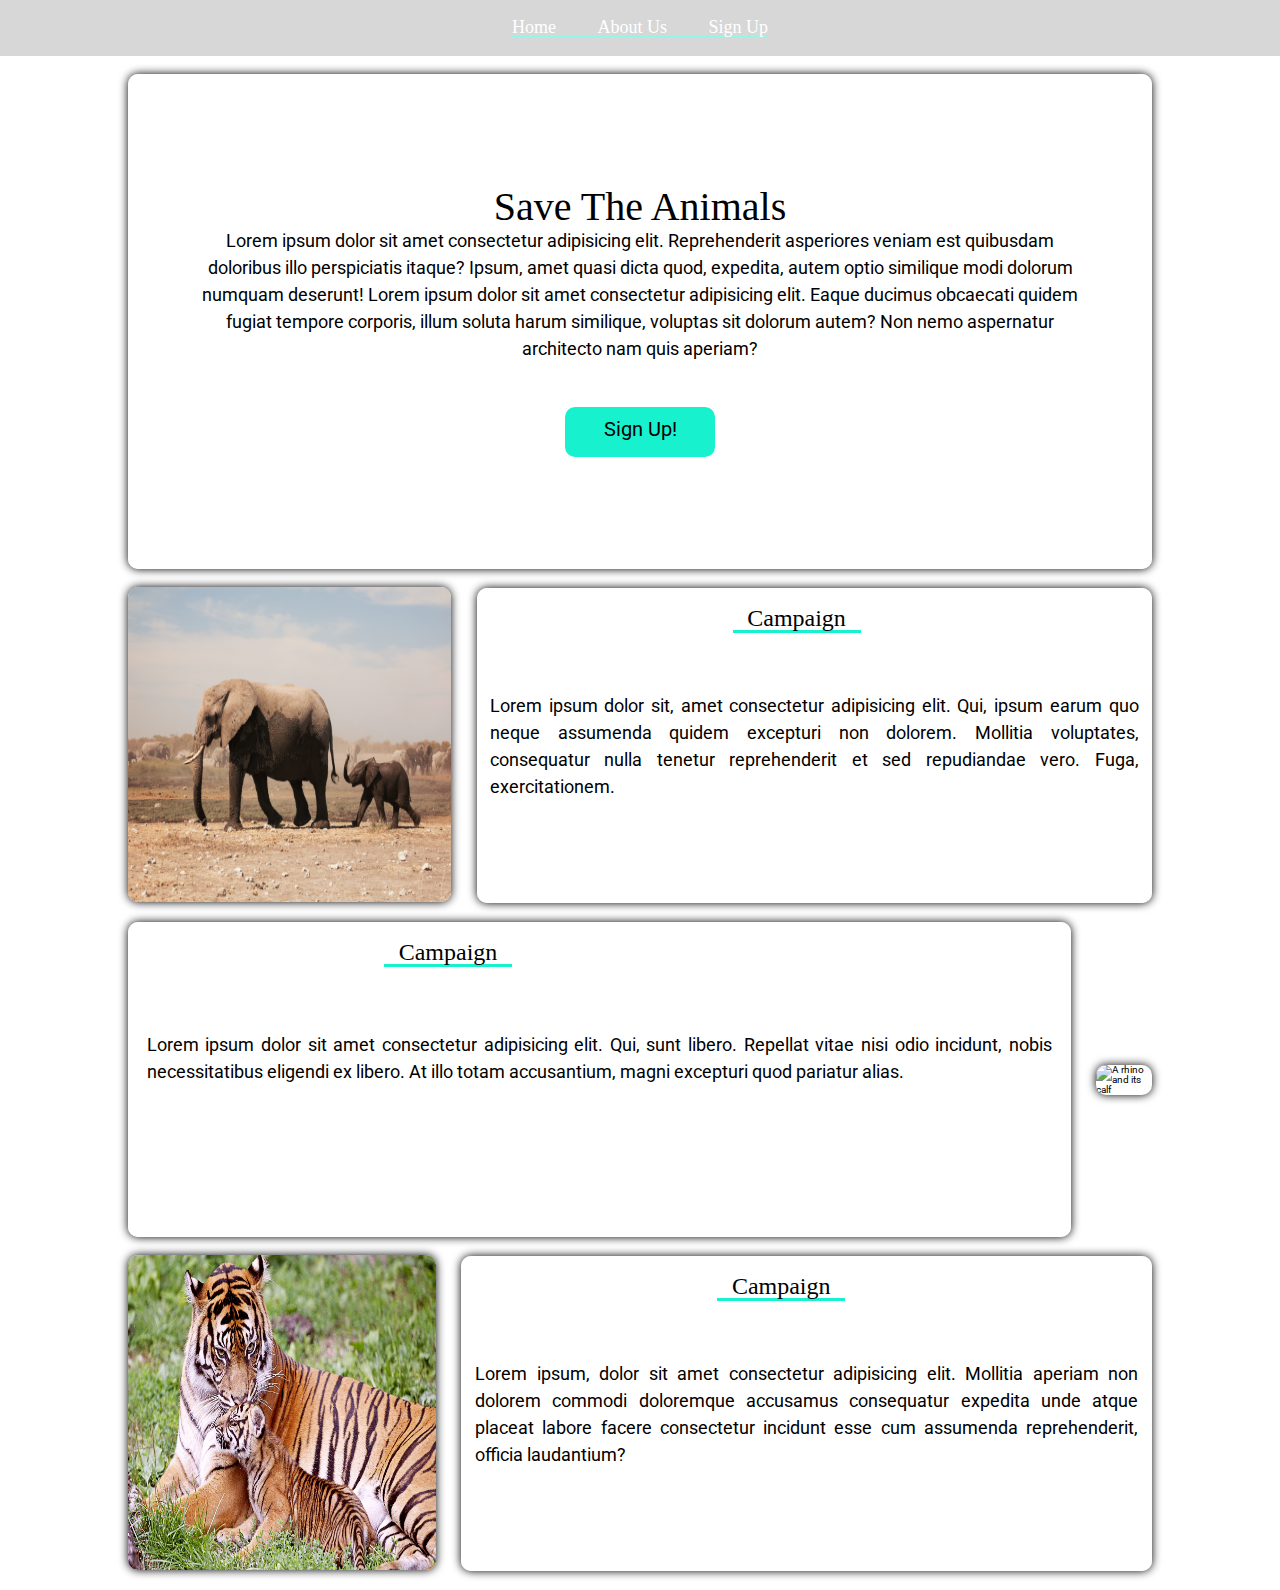
==== index.html @ 5789c1a0 "added campiagn cards to landing page" ====
<!DOCTYPE html>
<html lang="en">
  <head>
    <meta charset="UTF-8" />
    <meta name="viewport" content="width=device-width, initial-scale=1.0" />
    <meta http-equiv="X-UA-Compatible" content="ie=edge" />
    <link
      href="https://fonts.googleapis.com/css?family=Noto+Serif|Roboto&display=swap"
      rel="stylesheet"
    />
    <link href="CSS/index.css" rel="stylesheet" />

    <title>Save The Animals</title>
  </head>
  <body>
    <header>
      <nav>
        <a href="#Home">Home</a>
        <a href="#aboutUs">About Us</a>
        <a href="signUp">Sign Up</a>
      </nav>
    </header>

    <section class="main-content">
      <div class="intro">
        <h1>Save The Animals</h1>
        <p>
          Lorem ipsum dolor sit amet consectetur adipisicing elit. Reprehenderit
          asperiores veniam est quibusdam doloribus illo perspiciatis itaque?
          Ipsum, amet quasi dicta quod, expedita, autem optio similique modi
          dolorum numquam deserunt! Lorem ipsum dolor sit amet consectetur
          adipisicing elit. Eaque ducimus obcaecati quidem fugiat tempore
          corporis, illum soluta harum similique, voluptas sit dolorum autem?
          Non nemo aspernatur architecto nam quis aperiam?
        </p>
        <a href="#donate">Sign Up!</a>
      </div>
    </section>

    <section class="campaigns">
      <div class="campaign1">
        <div class="c1img">
          <img
            class="elephant"
            src="images/elephants.jpg"
            alt="An elephant and its calf"
          />
        </div>
        <div class="c1text">
          <h3>
            Campaign
          </h3>
          <p>
            Lorem ipsum dolor sit, amet consectetur adipisicing elit. Qui, ipsum
            earum quo neque assumenda quidem excepturi non dolorem. Mollitia
            voluptates, consequatur nulla tenetur reprehenderit et sed
            repudiandae vero. Fuga, exercitationem.
          </p>
        </div>
      </div>
      <div class="campaign2">
        <div class="c2img">
          <img
            class="rhino"
            src="images/greyrhino.jpg"
            alt="A rhino and its calf"
          />
        </div>
        <div class="c2text">
          <h3>
            Campaign
          </h3>
          <p>
            Lorem ipsum dolor sit amet consectetur adipisicing elit. Qui, sunt
            libero. Repellat vitae nisi odio incidunt, nobis necessitatibus
            eligendi ex libero. At illo totam accusantium, magni excepturi quod
            pariatur alias.
          </p>
        </div>
      </div>
      <div class="campaign3">
        <div class="c3img">
          <img
            class="tiger"
            src="images/tigers.jpg"
            alt="A tiger and its cub"
          />
        </div>
        <div class="c3text">
          <h3>
            Campaign
          </h3>
          <p>
            Lorem ipsum, dolor sit amet consectetur adipisicing elit. Mollitia
            aperiam non dolorem commodi doloremque accusamus consequatur
            expedita unde atque placeat labore facere consectetur incidunt esse
            cum assumenda reprehenderit, officia laudantium?
          </p>
        </div>
      </div>
    </section>
  </body>
</html>
---- CSS/index.css ----
.img {
  border-radius: 10px;
  width: 70vw;
  height: 35vh;
  -webkit-box-shadow: 0 0 10px black;
  box-shadow: 0 0 10px black;
}
.campaignstyle {
  display: flex;
  flex-direction: row;
  justify-content: space-between;
  align-items: center;
  width: 80vw;
  margin-bottom: 2vh;
}
.ctext {
  background-color: rgba(255, 255, 255, 0.8);
  border-radius: 10px;
  margin-left: 2vw;
  height: 35vh;
  -webkit-box-shadow: 0 0 10px black;
  box-shadow: 0 0 10px black;
}
.h3text {
  font-size: 2.4rem;
  text-align: center;
  padding-top: 2vh;
  margin-bottom: 5vh;
  border-bottom: 3px solid #17f1ce;
  width: 10vw;
  margin-left: 20vw;
}
.cptext {
  font-size: 1.8rem;
  text-align: justify;
  padding: 2%;
  line-height: 1.5;
}
.phonewidth {
  width: 100vw;
  padding: 0 5vw 0 5vw;
}
/* http://meyerweb.com/eric/tools/css/reset/ 
   v2.0 | 20110126
   License: none (public domain)
*/
html,
body,
div,
span,
applet,
object,
iframe,
h1,
h2,
h3,
h4,
h5,
h6,
p,
blockquote,
pre,
a,
abbr,
acronym,
address,
big,
cite,
code,
del,
dfn,
em,
img,
ins,
kbd,
q,
s,
samp,
small,
strike,
strong,
sub,
sup,
tt,
var,
b,
u,
i,
center,
dl,
dt,
dd,
ol,
ul,
li,
fieldset,
form,
label,
legend,
table,
caption,
tbody,
tfoot,
thead,
tr,
th,
td,
article,
aside,
canvas,
details,
embed,
figure,
figcaption,
footer,
header,
hgroup,
menu,
nav,
output,
ruby,
section,
summary,
time,
mark,
audio,
video {
  margin: 0;
  padding: 0;
  border: 0;
  font-size: 100%;
  font: inherit;
  vertical-align: baseline;
}
/* HTML5 display-role reset for older browsers */
article,
aside,
details,
figcaption,
figure,
footer,
header,
hgroup,
menu,
nav,
section {
  display: block;
}
body {
  line-height: 1;
}
ol,
ul {
  list-style: none;
}
blockquote,
q {
  quotes: none;
}
blockquote:before,
blockquote:after,
q:before,
q:after {
  content: '';
  content: none;
}
table {
  border-collapse: collapse;
  border-spacing: 0;
}
* {
  box-sizing: border-box;
  max-width: 100%;
}
html {
  font-size: 62.5%;
}
html,
body {
  font-family: 'Roboto', sans-serif;
}
h1,
h2,
h3,
h4,
h5 {
  font-family: 'Noto', serif;
}
h1 {
  font-size: 4rem;
}
h2 {
  font-size: 3.2rem;
  padding-bottom: 10px;
}
h4 {
  font-size: 2.5rem;
  padding-bottom: 10px;
}
p {
  line-height: 1.5;
  font-size: 1.6rem;
  padding-bottom: 10px;
}
img {
  max-width: 100%;
  height: auto;
}
header {
  display: flex;
  flex-direction: column;
  justify-content: center;
  align-items: center;
}
header nav {
  width: 20vw;
  display: flex;
  flex-direction: row;
  justify-content: space-between;
  align-items: center;
  margin: 1vh 0vh 2vh 0;
  font-size: 1.6rem;
  margin-top: 2vh;
  border-bottom: 2px solid white;
  font-family: "Noto", serif;
  font-size: 1.8rem;
}
@media (max-width: 500px) {
  header nav {
    display: flex;
    flex-direction: column;
    justify-content: center;
    align-items: center;
    font-size: 1.6rem;
    width: 70vw;
  }
}
header nav a {
  text-decoration: none;
  color: white;
  text-align: center;
}
@media (max-width: 500px) {
  header nav a {
    border-bottom: 1px solid black;
    margin-bottom: 1.5vh;
    font-size: 2rem;
  }
}
header nav a:hover {
  color: #f1173a;
}
header:hover {
  background-color: rgba(123, 121, 121, 0.3);
  color: black;
}
header:hover nav {
  border-color: #8ff8e7;
}
header:hover nav a {
  color: white;
}
@media (max-width: 500px) {
  header:hover nav a {
    color: black;
  }
}
header:hover nav a:hover {
  color: #8ff8e7;
}
body {
  background-image: url("https://images.unsplash.com/photo-1504700610630-ac6aba3536d3?ixlib=rb-1.2.1&ixid=eyJhcHBfaWQiOjEyMDd9&auto=format&fit=crop&w=2850&q=80");
  background-repeat: no-repeat;
  background-size: cover;
  background-attachment: fixed;
  height: 100vh;
  width: 100vw;
}
@media (max-width: 500px) {
  body {
    background-image: none;
  }
}
body .main-content {
  margin-bottom: 2vh;
}
body .main-content .intro {
  display: flex;
  flex-direction: column;
  justify-content: center;
  align-items: center;
  margin-top: 2vh;
  border-radius: 10px;
  background-color: rgba(255, 255, 255, 0.8);
  width: 80vw;
  margin-left: 10%;
  height: 55vh;
  -webkit-box-shadow: 0 0 10px black;
  box-shadow: 0 0 10px black;
}
@media (max-width: 500px) {
  body .main-content .intro {
    height: 70vh;
    background-color: #8ff8e7;
  }
}
body .main-content .intro p {
  width: 70vw;
  text-align: center;
  font-size: 1.8rem;
  padding-bottom: 5vh;
}
body .main-content .intro a {
  background-color: #17f1ce;
  color: black;
  width: 150px;
  height: 50px;
  border-radius: 10px;
  font-size: 2rem;
  text-align: center;
  padding-top: 12px;
  text-decoration: none;
}
@media (max-width: 500px) {
  body .main-content .intro a {
    width: 300px;
    height: 70px;
    margin-bottom: 4vh;
    padding-top: 2vh;
    font-size: 3rem;
    background-color: #f1173a;
  }
}
body .main-content .intro a:hover {
  background-color: #17f1ce;
  border: 1px solid black;
}
body .campaigns {
  display: flex;
  flex-direction: column;
  justify-content: center;
  align-items: center;
  width: 100vw;
}
body .campaigns .campaign1 {
  display: flex;
  flex-direction: row;
  justify-content: space-between;
  align-items: center;
  width: 80vw;
  margin-bottom: 2vh;
}
body .campaigns .campaign1 .c1img img {
  border-radius: 10px;
  width: 70vw;
  height: 35vh;
  -webkit-box-shadow: 0 0 10px black;
  box-shadow: 0 0 10px black;
}
body .campaigns .campaign1 .c1text {
  background-color: rgba(255, 255, 255, 0.8);
  border-radius: 10px;
  margin-left: 2vw;
  height: 35vh;
  -webkit-box-shadow: 0 0 10px black;
  box-shadow: 0 0 10px black;
}
body .campaigns .campaign1 .c1text h3 {
  font-size: 2.4rem;
  text-align: center;
  padding-top: 2vh;
  margin-bottom: 5vh;
  border-bottom: 3px solid #17f1ce;
  width: 10vw;
  margin-left: 20vw;
}
body .campaigns .campaign1 .c1text p {
  font-size: 1.8rem;
  text-align: justify;
  padding: 2%;
  line-height: 1.5;
}
body .campaigns .campaign2 {
  display: flex;
  flex-direction: row-reverse;
  justify-content: center;
  align-items: center;
  width: 80vw;
  margin-bottom: 2vh;
}
body .campaigns .campaign2 .c2img img {
  border-radius: 10px;
  width: 70vw;
  -webkit-box-shadow: 0 0 10px black;
  box-shadow: 0 0 10px black;
  height: 35vh;
}
body .campaigns .campaign2 .c2text {
  background-color: rgba(255, 255, 255, 0.8);
  border-radius: 10px;
  margin-right: 2vw;
  height: 35vh;
  -webkit-box-shadow: 0 0 10px black;
  box-shadow: 0 0 10px black;
}
body .campaigns .campaign2 .c2text h3 {
  font-size: 2.4rem;
  text-align: center;
  padding-top: 2vh;
  margin-bottom: 5vh;
  border-bottom: 3px solid #17f1ce;
  width: 10vw;
  margin-left: 20vw;
}
body .campaigns .campaign2 .c2text p {
  font-size: 1.8rem;
  text-align: justify;
  padding: 2%;
  line-height: 1.5;
}
body .campaigns .campaign3 {
  display: flex;
  flex-direction: row;
  justify-content: space-between;
  align-items: center;
  width: 80vw;
  margin-bottom: 2vh;
}
body .campaigns .campaign3 .c3img img {
  border-radius: 10px;
  width: 70vw;
  height: 35vh;
  -webkit-box-shadow: 0 0 10px black;
  box-shadow: 0 0 10px black;
}
body .campaigns .campaign3 .c3text {
  background-color: rgba(255, 255, 255, 0.8);
  border-radius: 10px;
  margin-left: 2vw;
  height: 35vh;
  -webkit-box-shadow: 0 0 10px black;
  box-shadow: 0 0 10px black;
}
body .campaigns .campaign3 .c3text h3 {
  font-size: 2.4rem;
  text-align: center;
  padding-top: 2vh;
  margin-bottom: 5vh;
  border-bottom: 3px solid #17f1ce;
  width: 10vw;
  margin-left: 20vw;
}
body .campaigns .campaign3 .c3text p {
  font-size: 1.8rem;
  text-align: justify;
  padding: 2%;
  line-height: 1.5;
}
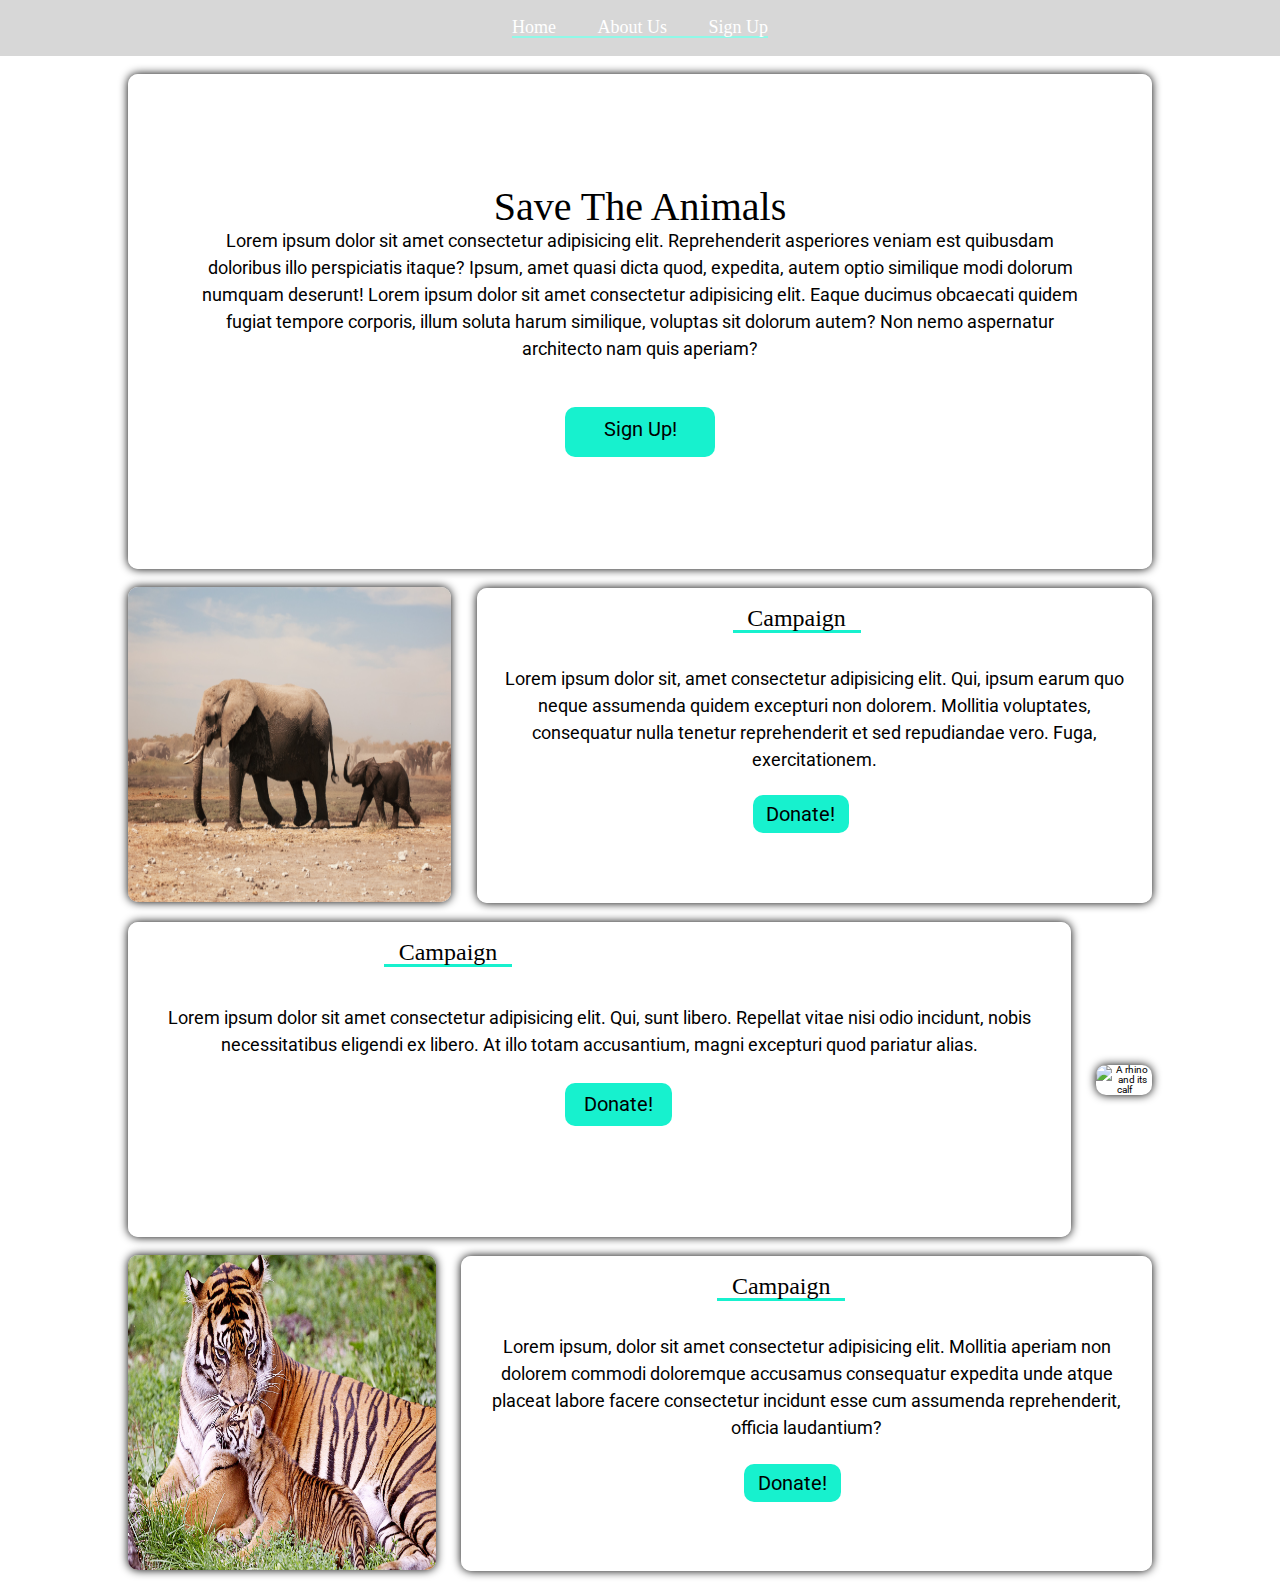
==== commit c703d3ee: "added donation buttons to campaign cards" ====
--- a/index.html
+++ b/index.html
@@ -17,7 +17,7 @@
       <nav>
         <a href="#Home">Home</a>
         <a href="#aboutUs">About Us</a>
-        <a href="signUp">Sign Up</a>
+        <a href="#signUp">Sign Up</a>
       </nav>
     </header>
 
@@ -33,7 +33,7 @@
           corporis, illum soluta harum similique, voluptas sit dolorum autem?
           Non nemo aspernatur architecto nam quis aperiam?
         </p>
-        <a href="#donate">Sign Up!</a>
+        <a href="#signUp">Sign Up!</a>
       </div>
     </section>
 
@@ -56,6 +56,7 @@
             voluptates, consequatur nulla tenetur reprehenderit et sed
             repudiandae vero. Fuga, exercitationem.
           </p>
+          <a href="#donate">Donate!</a>
         </div>
       </div>
       <div class="campaign2">
@@ -76,6 +77,7 @@
             eligendi ex libero. At illo totam accusantium, magni excepturi quod
             pariatur alias.
           </p>
+          <a href="#donate">Donate!</a>
         </div>
       </div>
       <div class="campaign3">
@@ -96,6 +98,7 @@
             expedita unde atque placeat labore facere consectetur incidunt esse
             cum assumenda reprehenderit, officia laudantium?
           </p>
+          <a href="#donate">Donate!</a>
         </div>
       </div>
     </section>
--- a/CSS/index.css
+++ b/CSS/index.css
@@ -12,6 +12,7 @@
   align-items: center;
   width: 80vw;
   margin-bottom: 2vh;
+  text-align: center;
 }
 .ctext {
   background-color: rgba(255, 255, 255, 0.8);
@@ -25,16 +26,30 @@
   font-size: 2.4rem;
   text-align: center;
   padding-top: 2vh;
-  margin-bottom: 5vh;
+  margin-bottom: 2vh;
   border-bottom: 3px solid #17f1ce;
   width: 10vw;
   margin-left: 20vw;
 }
 .cptext {
   font-size: 1.8rem;
-  text-align: justify;
+  text-align: center;
   padding: 2%;
   line-height: 1.5;
+  margin-bottom: 2vh;
+}
+.btnstyle {
+  background-color: #17f1ce;
+  color: black;
+  width: 150px;
+  height: 50px;
+  border-radius: 10px;
+  font-size: 2rem;
+  text-align: center;
+  padding: 1% 2% 1% 2%;
+  text-decoration: none;
+  margin-top: 2vh;
+  margin-right: 4%;
 }
 .phonewidth {
   width: 100vw;
@@ -349,6 +364,7 @@
   align-items: center;
   width: 80vw;
   margin-bottom: 2vh;
+  text-align: center;
 }
 body .campaigns .campaign1 .c1img img {
   border-radius: 10px;
@@ -369,16 +385,30 @@
   font-size: 2.4rem;
   text-align: center;
   padding-top: 2vh;
-  margin-bottom: 5vh;
+  margin-bottom: 2vh;
   border-bottom: 3px solid #17f1ce;
   width: 10vw;
   margin-left: 20vw;
 }
 body .campaigns .campaign1 .c1text p {
   font-size: 1.8rem;
-  text-align: justify;
+  text-align: center;
   padding: 2%;
   line-height: 1.5;
+  margin-bottom: 2vh;
+}
+body .campaigns .campaign1 .c1text a {
+  background-color: #17f1ce;
+  color: black;
+  width: 150px;
+  height: 50px;
+  border-radius: 10px;
+  font-size: 2rem;
+  text-align: center;
+  padding: 1% 2% 1% 2%;
+  text-decoration: none;
+  margin-top: 2vh;
+  margin-right: 4%;
 }
 body .campaigns .campaign2 {
   display: flex;
@@ -387,6 +417,7 @@
   align-items: center;
   width: 80vw;
   margin-bottom: 2vh;
+  text-align: center;
 }
 body .campaigns .campaign2 .c2img img {
   border-radius: 10px;
@@ -407,16 +438,32 @@
   font-size: 2.4rem;
   text-align: center;
   padding-top: 2vh;
-  margin-bottom: 5vh;
+  margin-bottom: 2vh;
   border-bottom: 3px solid #17f1ce;
   width: 10vw;
   margin-left: 20vw;
 }
 body .campaigns .campaign2 .c2text p {
   font-size: 1.8rem;
-  text-align: justify;
+  text-align: center;
   padding: 2%;
   line-height: 1.5;
+  margin-bottom: 2vh;
+}
+body .campaigns .campaign2 .c2text a {
+  background-color: #17f1ce;
+  color: black;
+  width: 150px;
+  height: 50px;
+  border-radius: 10px;
+  font-size: 2rem;
+  text-align: center;
+  padding: 1% 2% 1% 2%;
+  text-decoration: none;
+  margin-top: 2vh;
+  margin-right: 4%;
+  margin-right: 0;
+  margin-left: 4%;
 }
 body .campaigns .campaign3 {
   display: flex;
@@ -425,6 +472,7 @@
   align-items: center;
   width: 80vw;
   margin-bottom: 2vh;
+  text-align: center;
 }
 body .campaigns .campaign3 .c3img img {
   border-radius: 10px;
@@ -445,14 +493,28 @@
   font-size: 2.4rem;
   text-align: center;
   padding-top: 2vh;
-  margin-bottom: 5vh;
+  margin-bottom: 2vh;
   border-bottom: 3px solid #17f1ce;
   width: 10vw;
   margin-left: 20vw;
 }
 body .campaigns .campaign3 .c3text p {
   font-size: 1.8rem;
-  text-align: justify;
+  text-align: center;
   padding: 2%;
   line-height: 1.5;
-}
+  margin-bottom: 2vh;
+}
+body .campaigns .campaign3 .c3text a {
+  background-color: #17f1ce;
+  color: black;
+  width: 150px;
+  height: 50px;
+  border-radius: 10px;
+  font-size: 2rem;
+  text-align: center;
+  padding: 1% 2% 1% 2%;
+  text-decoration: none;
+  margin-top: 2vh;
+  margin-right: 4%;
+}
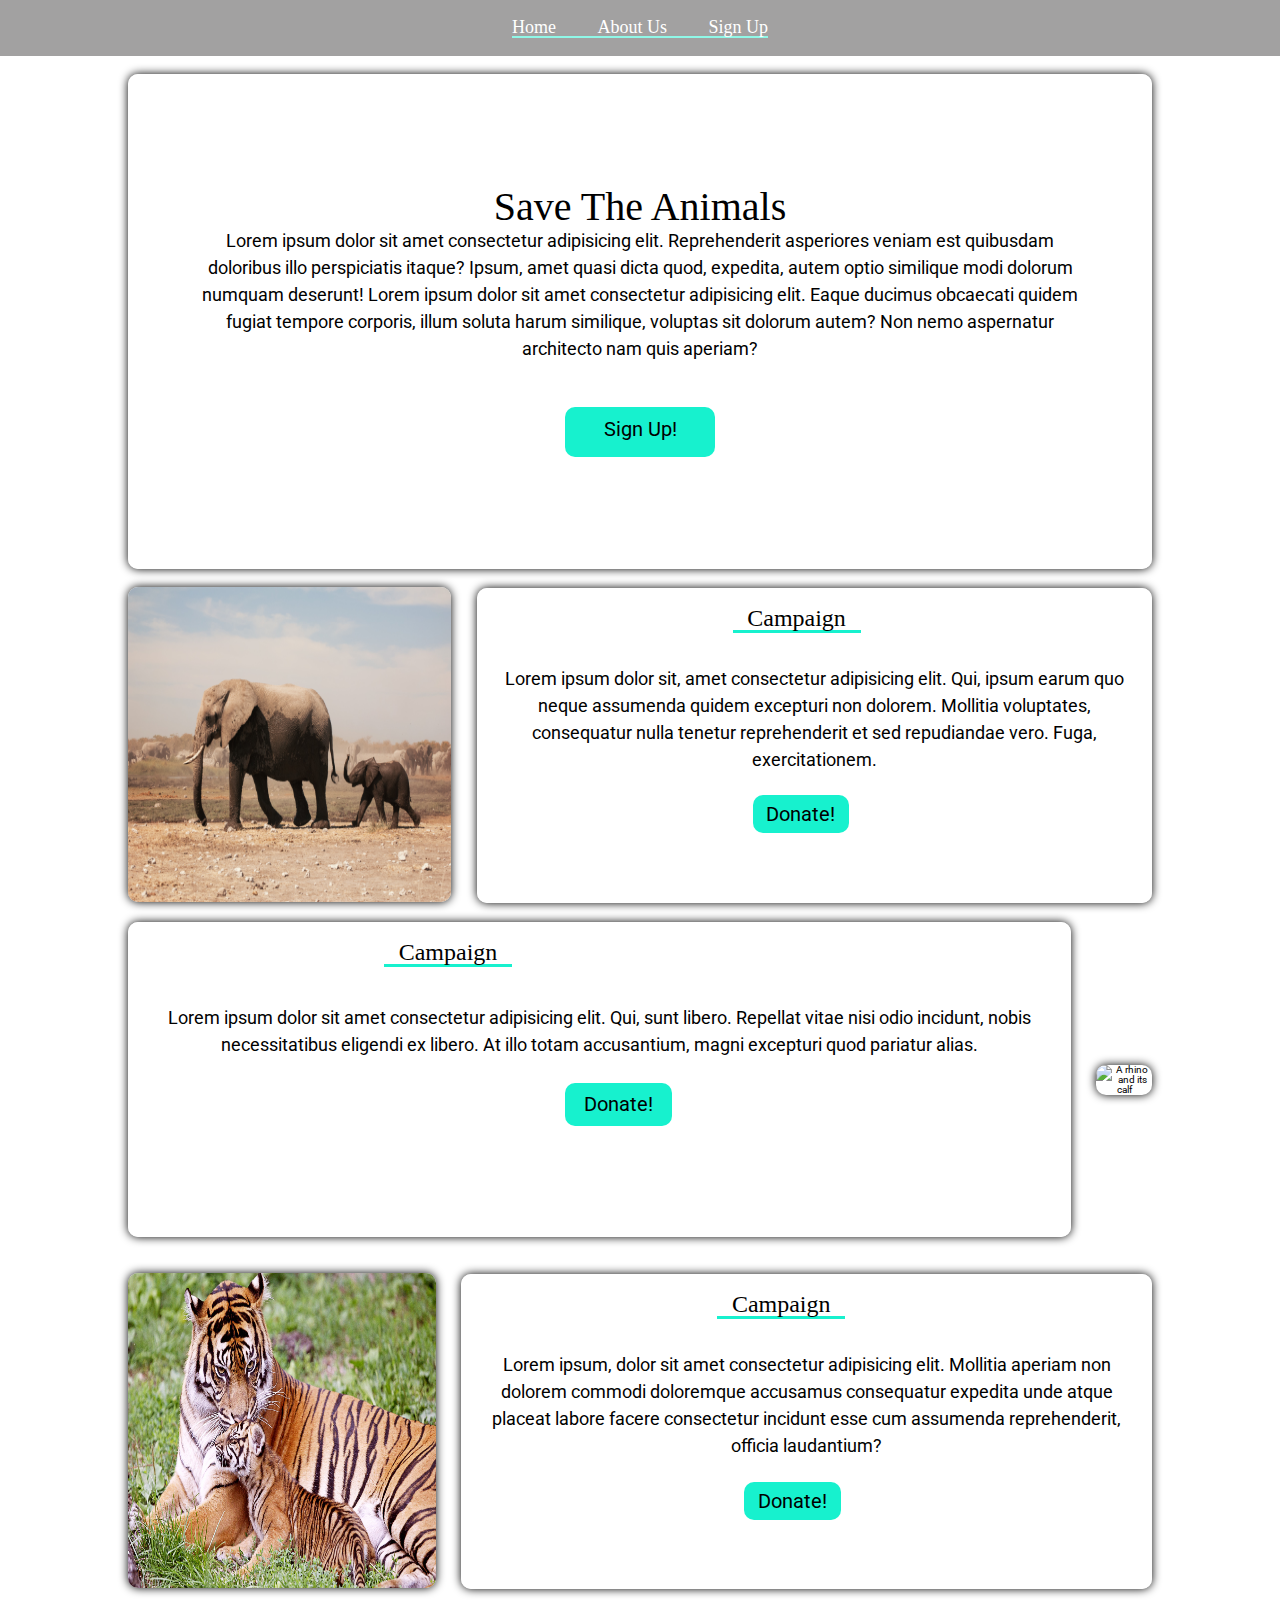
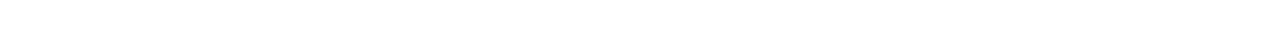
==== commit 39a7b5a6: "made page responsive and added a footer" ====
--- a/index.html
+++ b/index.html
@@ -15,13 +15,13 @@
   <body>
     <header>
       <nav>
-        <a href="#Home">Home</a>
+        <a href="#Home" id="Home">Home</a>
         <a href="#aboutUs">About Us</a>
         <a href="#signUp">Sign Up</a>
       </nav>
     </header>
 
-    <section class="main-content">
+    <section class="main-content" id="Home">
       <div class="intro">
         <h1>Save The Animals</h1>
         <p>
@@ -102,5 +102,12 @@
         </div>
       </div>
     </section>
+    <footer>
+        <nav>
+            <a href="#Home">Home</a>
+            <a href="#aboutUs">About Us</a>
+            <a href="#signUp">Sign Up</a>
+          </nav>
+    </footer>
   </body>
 </html>
--- a/CSS/index.css
+++ b/CSS/index.css
@@ -247,7 +247,8 @@
     justify-content: center;
     align-items: center;
     font-size: 1.6rem;
-    width: 70vw;
+    width: 80vw;
+    border-bottom: 2px dotted #8ff8e7;
   }
 }
 header nav a {
@@ -257,6 +258,7 @@
 }
 @media (max-width: 500px) {
   header nav a {
+    color: black;
     border-bottom: 1px solid black;
     margin-bottom: 1.5vh;
     font-size: 2rem;
@@ -266,12 +268,22 @@
   color: #f1173a;
 }
 header:hover {
-  background-color: rgba(123, 121, 121, 0.3);
+  background-color: rgba(123, 121, 121, 0.7);
   color: black;
+}
+@media (max-width: 500px) {
+  header:hover {
+    background-color: white;
+  }
 }
 header:hover nav {
   border-color: #8ff8e7;
 }
+@media (max-width: 500px) {
+  header:hover nav {
+    border-bottom: 2px dotted #8ff8e7;
+  }
+}
 header:hover nav a {
   color: white;
 }
@@ -282,6 +294,12 @@
 }
 header:hover nav a:hover {
   color: #8ff8e7;
+}
+@media (max-width: 500px) {
+  header:hover nav a:hover {
+    color: #8ff8e7;
+    border-bottom: 2px solid #8ff8e7;
+  }
 }
 body {
   background-image: url("https://images.unsplash.com/photo-1504700610630-ac6aba3536d3?ixlib=rb-1.2.1&ixid=eyJhcHBfaWQiOjEyMDd9&auto=format&fit=crop&w=2850&q=80");
@@ -316,7 +334,9 @@
 @media (max-width: 500px) {
   body .main-content .intro {
     height: 70vh;
+    width: 80vw;
     background-color: #8ff8e7;
+    margin-bottom: 4vh;
   }
 }
 body .main-content .intro p {
@@ -366,12 +386,28 @@
   margin-bottom: 2vh;
   text-align: center;
 }
+@media (max-width: 500px) {
+  body .campaigns .campaign1 {
+    display: flex;
+    flex-direction: column;
+    justify-content: center;
+    align-items: center;
+    margin-bottom: 4vh;
+  }
+}
 body .campaigns .campaign1 .c1img img {
   border-radius: 10px;
   width: 70vw;
   height: 35vh;
   -webkit-box-shadow: 0 0 10px black;
   box-shadow: 0 0 10px black;
+}
+@media (max-width: 500px) {
+  body .campaigns .campaign1 .c1img img {
+    width: 80vw;
+    margin-left: 1.5%;
+    margin-bottom: 1vh;
+  }
 }
 body .campaigns .campaign1 .c1text {
   background-color: rgba(255, 255, 255, 0.8);
@@ -380,6 +416,12 @@
   height: 35vh;
   -webkit-box-shadow: 0 0 10px black;
   box-shadow: 0 0 10px black;
+}
+@media (max-width: 500px) {
+  body .campaigns .campaign1 .c1text {
+    width: 80vw;
+    height: 40vh;
+  }
 }
 body .campaigns .campaign1 .c1text h3 {
   font-size: 2.4rem;
@@ -389,6 +431,12 @@
   border-bottom: 3px solid #17f1ce;
   width: 10vw;
   margin-left: 20vw;
+}
+@media (max-width: 500px) {
+  body .campaigns .campaign1 .c1text h3 {
+    width: 40vw;
+    margin-left: 25%;
+  }
 }
 body .campaigns .campaign1 .c1text p {
   font-size: 1.8rem;
@@ -416,8 +464,17 @@
   justify-content: center;
   align-items: center;
   width: 80vw;
-  margin-bottom: 2vh;
-  text-align: center;
+  margin-bottom: 4vh;
+  text-align: center;
+}
+@media (max-width: 500px) {
+  body .campaigns .campaign2 {
+    display: flex;
+    flex-direction: column;
+    justify-content: center;
+    align-items: center;
+    margin-bottom: 4vh;
+  }
 }
 body .campaigns .campaign2 .c2img img {
   border-radius: 10px;
@@ -425,6 +482,13 @@
   -webkit-box-shadow: 0 0 10px black;
   box-shadow: 0 0 10px black;
   height: 35vh;
+}
+@media (max-width: 500px) {
+  body .campaigns .campaign2 .c2img img {
+    width: 80vw;
+    margin-left: 1.5%;
+    margin-bottom: 1vh;
+  }
 }
 body .campaigns .campaign2 .c2text {
   background-color: rgba(255, 255, 255, 0.8);
@@ -433,6 +497,14 @@
   height: 35vh;
   -webkit-box-shadow: 0 0 10px black;
   box-shadow: 0 0 10px black;
+}
+@media (max-width: 500px) {
+  body .campaigns .campaign2 .c2text {
+    width: 80vw;
+    height: 40vh;
+    margin-right: 0;
+    margin-left: 2%;
+  }
 }
 body .campaigns .campaign2 .c2text h3 {
   font-size: 2.4rem;
@@ -442,6 +514,12 @@
   border-bottom: 3px solid #17f1ce;
   width: 10vw;
   margin-left: 20vw;
+}
+@media (max-width: 500px) {
+  body .campaigns .campaign2 .c2text h3 {
+    width: 40vw;
+    margin-left: 25%;
+  }
 }
 body .campaigns .campaign2 .c2text p {
   font-size: 1.8rem;
@@ -465,6 +543,11 @@
   margin-right: 0;
   margin-left: 4%;
 }
+@media (max-width: 500px) {
+  body .campaigns .campaign2 .c2text a {
+    margin-left: 0;
+  }
+}
 body .campaigns .campaign3 {
   display: flex;
   flex-direction: row;
@@ -474,12 +557,27 @@
   margin-bottom: 2vh;
   text-align: center;
 }
+@media (max-width: 500px) {
+  body .campaigns .campaign3 {
+    display: flex;
+    flex-direction: column;
+    justify-content: center;
+    align-items: center;
+  }
+}
 body .campaigns .campaign3 .c3img img {
   border-radius: 10px;
   width: 70vw;
   height: 35vh;
   -webkit-box-shadow: 0 0 10px black;
   box-shadow: 0 0 10px black;
+}
+@media (max-width: 500px) {
+  body .campaigns .campaign3 .c3img img {
+    width: 80vw;
+    margin-left: 1.5%;
+    margin-bottom: 1vh;
+  }
 }
 body .campaigns .campaign3 .c3text {
   background-color: rgba(255, 255, 255, 0.8);
@@ -488,6 +586,12 @@
   height: 35vh;
   -webkit-box-shadow: 0 0 10px black;
   box-shadow: 0 0 10px black;
+}
+@media (max-width: 500px) {
+  body .campaigns .campaign3 .c3text {
+    width: 80vw;
+    height: 40vh;
+  }
 }
 body .campaigns .campaign3 .c3text h3 {
   font-size: 2.4rem;
@@ -497,6 +601,12 @@
   border-bottom: 3px solid #17f1ce;
   width: 10vw;
   margin-left: 20vw;
+}
+@media (max-width: 500px) {
+  body .campaigns .campaign3 .c3text h3 {
+    width: 40vw;
+    margin-left: 25%;
+  }
 }
 body .campaigns .campaign3 .c3text p {
   font-size: 1.8rem;
@@ -518,3 +628,42 @@
   margin-top: 2vh;
   margin-right: 4%;
 }
+body footer nav {
+  width: 20vw;
+  display: flex;
+  flex-direction: row;
+  justify-content: space-between;
+  align-items: center;
+  margin: 1vh 0vw 2vh 40vw;
+  font-size: 1.6rem;
+  margin-top: 2vh;
+  border-bottom: 2px solid white;
+  border-top: 2px solid white;
+  font-family: "Noto", serif;
+  font-size: 1.8rem;
+}
+@media (max-width: 500px) {
+  body footer nav {
+    width: 50vw;
+    margin: 1vh 0vw 1vh 25vw;
+    border-bottom: 2px solid black;
+    border-top: 2px solid black;
+  }
+}
+body footer nav a {
+  color: white;
+  text-decoration: none;
+  padding: 1% 0 1% 0;
+}
+@media (max-width: 500px) {
+  body footer nav a {
+    color: black;
+  }
+}
+body footer nav a:hover {
+  color: #8ff8e7;
+}
+body footer nav:hover {
+  border-bottom: 2px solid #8ff8e7;
+  border-top: 2px solid #8ff8e7;
+}
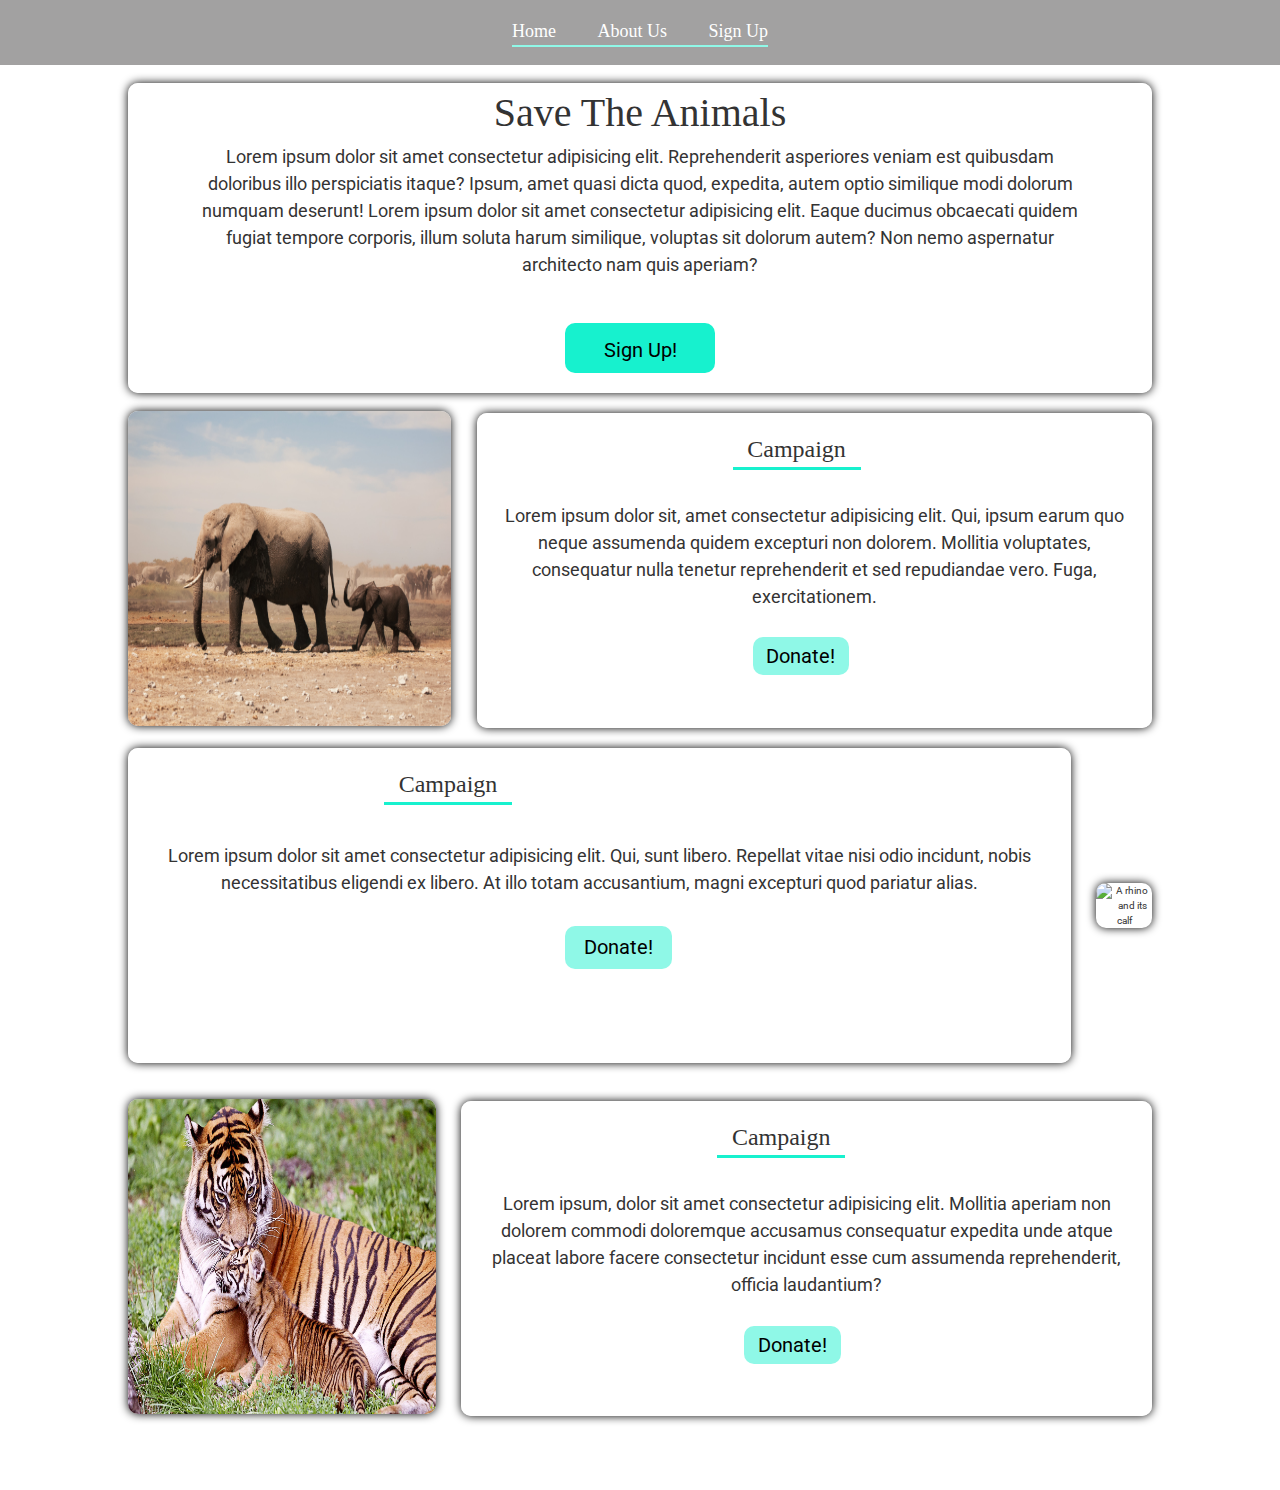
==== commit 368b4345: "made site more responsive wit htablet and mobile views and added about us page made by Gabriel" ====
--- a/index.html
+++ b/index.html
@@ -13,10 +13,10 @@
     <title>Save The Animals</title>
   </head>
   <body>
-    <header>
+    <header class="lpHeader">
       <nav>
-        <a href="#Home" id="Home">Home</a>
-        <a href="#aboutUs">About Us</a>
+        <a href="index.html" id="Home">Home</a>
+        <a href="aboutUs.html">About Us</a>
         <a href="#signUp">Sign Up</a>
       </nav>
     </header>
@@ -105,7 +105,7 @@
     <footer>
         <nav>
             <a href="#Home">Home</a>
-            <a href="#aboutUs">About Us</a>
+            <a href="aboutUs.html">About Us</a>
             <a href="#signUp">Sign Up</a>
           </nav>
     </footer>
--- a/CSS/index.css
+++ b/CSS/index.css
@@ -39,7 +39,7 @@
   margin-bottom: 2vh;
 }
 .btnstyle {
-  background-color: #17f1ce;
+  background-color: #8ff8e7;
   color: black;
   width: 150px;
   height: 50px;
@@ -221,13 +221,34 @@
   max-width: 100%;
   height: auto;
 }
-header {
+.container {
+  max-width: 1280px;
+  margin: 0 auto;
+}
+body {
+  line-height: 1.5;
+  color: #333;
+  box-sizing: border-box;
+}
+* {
+  max-width: 100%;
+  margin: 0;
+  padding: 0;
+}
+.bottom-line-h {
+  height: 2px;
+  width: 5rem;
+  background: #17f1ce;
+  display: block;
+  margin: 0 auto 1rem auto;
+}
+.lpHeader {
   display: flex;
   flex-direction: column;
   justify-content: center;
   align-items: center;
 }
-header nav {
+.lpHeader nav {
   width: 20vw;
   display: flex;
   flex-direction: row;
@@ -240,63 +261,68 @@
   font-family: "Noto", serif;
   font-size: 1.8rem;
 }
-@media (max-width: 500px) {
-  header nav {
+@media (max-width: 800px) {
+  .lpHeader nav {
+    width: 40vw;
+  }
+}
+@media (max-width:500px) {
+  .lpHeader nav {
     display: flex;
     flex-direction: column;
     justify-content: center;
     align-items: center;
     font-size: 1.6rem;
     width: 80vw;
-    border-bottom: 2px dotted #8ff8e7;
-  }
-}
-header nav a {
+    border-bottom: 2px solid #8ff8e7;
+  }
+}
+.lpHeader nav a {
   text-decoration: none;
   color: white;
   text-align: center;
 }
-@media (max-width: 500px) {
-  header nav a {
+@media (max-width:500px) {
+  .lpHeader nav a {
     color: black;
     border-bottom: 1px solid black;
     margin-bottom: 1.5vh;
     font-size: 2rem;
   }
 }
-header nav a:hover {
+.lpHeader nav a:hover {
   color: #f1173a;
 }
-header:hover {
+.lpHeader:hover {
   background-color: rgba(123, 121, 121, 0.7);
   color: black;
 }
-@media (max-width: 500px) {
-  header:hover {
+@media (max-width:500px) {
+  .lpHeader:hover {
     background-color: white;
   }
 }
-header:hover nav {
+.lpHeader:hover nav {
   border-color: #8ff8e7;
 }
-@media (max-width: 500px) {
-  header:hover nav {
-    border-bottom: 2px dotted #8ff8e7;
-  }
-}
-header:hover nav a {
+@media (max-width:500px) {
+  .lpHeader:hover nav {
+    border-bottom: 2px solid #8ff8e7;
+  }
+}
+.lpHeader:hover nav a {
   color: white;
 }
-@media (max-width: 500px) {
-  header:hover nav a {
+@media (max-width:500px) {
+  .lpHeader:hover nav a {
     color: black;
   }
 }
-header:hover nav a:hover {
+.lpHeader:hover nav a:hover {
   color: #8ff8e7;
 }
-@media (max-width: 500px) {
-  header:hover nav a:hover {
+@media (max-width:500px) {
+  .lpHeader:hover nav a:hover {
     color: #8ff8e7;
     border-bottom: 2px solid #8ff8e7;
   }
@@ -309,7 +335,7 @@
   height: 100vh;
   width: 100vw;
 }
-@media (max-width: 500px) {
+@media (max-width:500px) {
   body {
     background-image: none;
   }
@@ -327,16 +353,33 @@
   background-color: rgba(255, 255, 255, 0.8);
   width: 80vw;
   margin-left: 10%;
-  height: 55vh;
+  height: 55;
   -webkit-box-shadow: 0 0 10px black;
   box-shadow: 0 0 10px black;
 }
-@media (max-width: 500px) {
+@media (max-width:500px) {
   body .main-content .intro {
-    height: 70vh;
-    width: 80vw;
-    background-color: #8ff8e7;
+    height: 80vh;
+    width: 80vw;
+    font-size: 1.8rem;
     margin-bottom: 4vh;
+    -webkit-box-shadow: 0 0 10px #17f1ce;
+    box-shadow: 0 0 10px #17f1ce;
+  }
+}
+@media (max-width:500px) {
+  body .main-content .intro h1:after {
+    content: "";
+    /* This is necessary for the pseudo element to work. */
+    display: block;
+    /* This will put the pseudo element on its own line. */
+    margin: 0 auto;
+    /* This will center the border. */
+    width: 80%;
+    /* Change this to whatever width you want. */
+    margin-bottom: 2rem;
+    border-bottom: 2px solid #f1173a;
+    /* This creates the border. Replace black with whatever color you want. */
   }
 }
 body .main-content .intro p {
@@ -355,20 +398,22 @@
   text-align: center;
   padding-top: 12px;
   text-decoration: none;
-}
-@media (max-width: 500px) {
+  margin-bottom: 2rem;
+}
+@media (max-width:500px) {
   body .main-content .intro a {
-    width: 300px;
-    height: 70px;
-    margin-bottom: 4vh;
-    padding-top: 2vh;
+    width: 20rem;
+    height: 5rem;
+    margin-bottom: 4rem;
+    padding-bottom: 5rem;
     font-size: 3rem;
-    background-color: #f1173a;
+    background-color: #8ff8e7;
   }
 }
 body .main-content .intro a:hover {
   background-color: #17f1ce;
-  border: 1px solid black;
+  -webkit-box-shadow: 0 0 10px #17f1ce;
+  box-shadow: 0 0 10px #17f1ce;
 }
 body .campaigns {
   display: flex;
@@ -386,7 +431,15 @@
   margin-bottom: 2vh;
   text-align: center;
 }
-@media (max-width: 500px) {
+@media (max-width: 800px) {
+  body .campaigns .campaign1 {
+    display: flex;
+    flex-direction: column;
+    justify-content: center;
+    align-items: center;
+  }
+}
+@media (max-width:500px) {
   body .campaigns .campaign1 {
     display: flex;
     flex-direction: column;
@@ -402,11 +455,18 @@
   -webkit-box-shadow: 0 0 10px black;
   box-shadow: 0 0 10px black;
 }
-@media (max-width: 500px) {
+@media (max-width: 800px) {
+  body .campaigns .campaign1 .c1img img {
+    width: 80vw;
+  }
+}
+@media (max-width:500px) {
   body .campaigns .campaign1 .c1img img {
     width: 80vw;
     margin-left: 1.5%;
     margin-bottom: 1vh;
+    -webkit-box-shadow: 0 0 10px #f1173a;
+    box-shadow: 0 0 10px #f1173a;
   }
 }
 body .campaigns .campaign1 .c1text {
@@ -417,10 +477,17 @@
   -webkit-box-shadow: 0 0 10px black;
   box-shadow: 0 0 10px black;
 }
-@media (max-width: 500px) {
+@media (max-width: 800px) {
   body .campaigns .campaign1 .c1text {
     width: 80vw;
-    height: 40vh;
+  }
+}
+@media (max-width:500px) {
+  body .campaigns .campaign1 .c1text {
+    width: 80vw;
+    height: 45vh;
+    -webkit-box-shadow: 0 0 10px #17f1ce;
+    box-shadow: 0 0 10px #17f1ce;
   }
 }
 body .campaigns .campaign1 .c1text h3 {
@@ -432,7 +499,13 @@
   width: 10vw;
   margin-left: 20vw;
 }
-@media (max-width: 500px) {
+@media (max-width: 800px) {
+  body .campaigns .campaign1 .c1text h3 {
+    width: 20vw;
+    margin-left: 22rem;
+  }
+}
+@media (max-width:500px) {
   body .campaigns .campaign1 .c1text h3 {
     width: 40vw;
     margin-left: 25%;
@@ -446,7 +519,7 @@
   margin-bottom: 2vh;
 }
 body .campaigns .campaign1 .c1text a {
-  background-color: #17f1ce;
+  background-color: #8ff8e7;
   color: black;
   width: 150px;
   height: 50px;
@@ -458,6 +531,13 @@
   margin-top: 2vh;
   margin-right: 4%;
 }
+@media (max-width:500px) {
+  body .campaigns .campaign1 .c1text a:hover {
+    background-color: #17f1ce;
+    -webkit-box-shadow: 0 0 10px #17f1ce;
+    box-shadow: 0 0 10px #17f1ce;
+  }
+}
 body .campaigns .campaign2 {
   display: flex;
   flex-direction: row-reverse;
@@ -467,7 +547,15 @@
   margin-bottom: 4vh;
   text-align: center;
 }
-@media (max-width: 500px) {
+@media (max-width: 800px) {
+  body .campaigns .campaign2 {
+    display: flex;
+    flex-direction: column;
+    justify-content: center;
+    align-items: center;
+  }
+}
+@media (max-width:500px) {
   body .campaigns .campaign2 {
     display: flex;
     flex-direction: column;
@@ -483,11 +571,18 @@
   box-shadow: 0 0 10px black;
   height: 35vh;
 }
-@media (max-width: 500px) {
+@media (max-width: 800px) {
+  body .campaigns .campaign2 .c2img img {
+    width: 80vw;
+  }
+}
+@media (max-width:500px) {
   body .campaigns .campaign2 .c2img img {
     width: 80vw;
     margin-left: 1.5%;
     margin-bottom: 1vh;
+    -webkit-box-shadow: 0 0 10px #f1173a;
+    box-shadow: 0 0 10px #f1173a;
   }
 }
 body .campaigns .campaign2 .c2text {
@@ -498,12 +593,19 @@
   -webkit-box-shadow: 0 0 10px black;
   box-shadow: 0 0 10px black;
 }
-@media (max-width: 500px) {
+@media (max-width: 800px) {
   body .campaigns .campaign2 .c2text {
     width: 80vw;
-    height: 40vh;
+  }
+}
+@media (max-width:500px) {
+  body .campaigns .campaign2 .c2text {
+    width: 80vw;
+    height: 45vh;
     margin-right: 0;
     margin-left: 2%;
+    -webkit-box-shadow: 0 0 10px #17f1ce;
+    box-shadow: 0 0 10px #17f1ce;
   }
 }
 body .campaigns .campaign2 .c2text h3 {
@@ -515,7 +617,13 @@
   width: 10vw;
   margin-left: 20vw;
 }
-@media (max-width: 500px) {
+@media (max-width: 800px) {
+  body .campaigns .campaign2 .c2text h3 {
+    width: 20vw;
+    margin-left: 22rem;
+  }
+}
+@media (max-width:500px) {
   body .campaigns .campaign2 .c2text h3 {
     width: 40vw;
     margin-left: 25%;
@@ -529,7 +637,7 @@
   margin-bottom: 2vh;
 }
 body .campaigns .campaign2 .c2text a {
-  background-color: #17f1ce;
+  background-color: #8ff8e7;
   color: black;
   width: 150px;
   height: 50px;
@@ -543,11 +651,23 @@
   margin-right: 0;
   margin-left: 4%;
 }
-@media (max-width: 500px) {
+@media (max-width: 800px) {
+  body .campaigns .campaign2 .c2text a {
+    margin-right: 5rem;
+  }
+}
+@media (max-width:500px) {
   body .campaigns .campaign2 .c2text a {
     margin-left: 0;
   }
 }
+@media (max-width:500px) {
+  body .campaigns .campaign2 .c2text a:hover {
+    background-color: #17f1ce;
+    -webkit-box-shadow: 0 0 10px #17f1ce;
+    box-shadow: 0 0 10px #17f1ce;
+  }
+}
 body .campaigns .campaign3 {
   display: flex;
   flex-direction: row;
@@ -557,7 +677,7 @@
   margin-bottom: 2vh;
   text-align: center;
 }
-@media (max-width: 500px) {
+@media (max-width: 800px) {
   body .campaigns .campaign3 {
     display: flex;
     flex-direction: column;
@@ -565,6 +685,14 @@
     align-items: center;
   }
 }
+@media (max-width:500px) {
+  body .campaigns .campaign3 {
+    display: flex;
+    flex-direction: column;
+    justify-content: center;
+    align-items: center;
+  }
+}
 body .campaigns .campaign3 .c3img img {
   border-radius: 10px;
   width: 70vw;
@@ -572,11 +700,18 @@
   -webkit-box-shadow: 0 0 10px black;
   box-shadow: 0 0 10px black;
 }
-@media (max-width: 500px) {
+@media (max-width: 800px) {
+  body .campaigns .campaign3 .c3img img {
+    width: 80vw;
+  }
+}
+@media (max-width:500px) {
   body .campaigns .campaign3 .c3img img {
     width: 80vw;
     margin-left: 1.5%;
     margin-bottom: 1vh;
+    -webkit-box-shadow: 0 0 10px #f1173a;
+    box-shadow: 0 0 10px #f1173a;
   }
 }
 body .campaigns .campaign3 .c3text {
@@ -587,10 +722,23 @@
   -webkit-box-shadow: 0 0 10px black;
   box-shadow: 0 0 10px black;
 }
-@media (max-width: 500px) {
+@media (max-width: 800px) {
   body .campaigns .campaign3 .c3text {
-    width: 80vw;
-    height: 40vh;
+    display: flex;
+    flex-direction: column;
+    justify-content: center;
+    align-items: center;
+    width: 80vw;
+    font-size: 1.6rem;
+  }
+}
+@media (max-width:500px) {
+  body .campaigns .campaign3 .c3text {
+    width: 80vw;
+    height: 45vh;
+    -webkit-box-shadow: 0 0 10px #17f1ce;
+    box-shadow: 0 0 10px #17f1ce;
+    margin-left: 0;
   }
 }
 body .campaigns .campaign3 .c3text h3 {
@@ -602,7 +750,13 @@
   width: 10vw;
   margin-left: 20vw;
 }
-@media (max-width: 500px) {
+@media (max-width: 800px) {
+  body .campaigns .campaign3 .c3text h3 {
+    width: 20vw;
+    margin-right: 18rem;
+  }
+}
+@media (max-width:500px) {
   body .campaigns .campaign3 .c3text h3 {
     width: 40vw;
     margin-left: 25%;
@@ -616,7 +770,7 @@
   margin-bottom: 2vh;
 }
 body .campaigns .campaign3 .c3text a {
-  background-color: #17f1ce;
+  background-color: #8ff8e7;
   color: black;
   width: 150px;
   height: 50px;
@@ -627,6 +781,13 @@
   text-decoration: none;
   margin-top: 2vh;
   margin-right: 4%;
+}
+@media (max-width:500px) {
+  body .campaigns .campaign3 .c3text a:hover {
+    background-color: #17f1ce;
+    -webkit-box-shadow: 0 0 10px #17f1ce;
+    box-shadow: 0 0 10px #17f1ce;
+  }
 }
 body footer nav {
   width: 20vw;
@@ -642,7 +803,13 @@
   font-family: "Noto", serif;
   font-size: 1.8rem;
 }
-@media (max-width: 500px) {
+@media (max-width: 800px) {
+  body footer nav {
+    width: 40vw;
+    margin-left: 23rem;
+  }
+}
+@media (max-width:500px) {
   body footer nav {
     width: 50vw;
     margin: 1vh 0vw 1vh 25vw;
@@ -655,7 +822,7 @@
   text-decoration: none;
   padding: 1% 0 1% 0;
 }
-@media (max-width: 500px) {
+@media (max-width:500px) {
   body footer nav a {
     color: black;
   }
@@ -667,3 +834,168 @@
   border-bottom: 2px solid #8ff8e7;
   border-top: 2px solid #8ff8e7;
 }
+.aboutUsbod {
+  background-image: none;
+}
+.aboutUsHeader {
+  display: flex;
+  flex-direction: column;
+  justify-content: center;
+  align-items: center;
+}
+.aboutUsHeader nav {
+  width: 20vw;
+  display: flex;
+  flex-direction: row;
+  justify-content: space-between;
+  align-items: center;
+  margin: 1vh 0vh 2vh 0;
+  font-size: 1.6rem;
+  margin-top: 2vh;
+  font-family: "Noto", serif;
+  font-size: 1.8rem;
+}
+@media (max-width:500px) {
+  .aboutUsHeader nav {
+    display: flex;
+    flex-direction: column;
+    justify-content: center;
+    align-items: center;
+    font-size: 1.6rem;
+    width: 80vw;
+    border-bottom: 2px solid #8ff8e7;
+  }
+}
+@media (max-width: 800px) {
+  .aboutUsHeader nav {
+    width: 40vw;
+  }
+}
+.aboutUsHeader nav a {
+  text-decoration: none;
+  color: black;
+  text-align: center;
+}
+@media (max-width:500px) {
+  .aboutUsHeader nav a {
+    color: black;
+    border-bottom: 1px solid black;
+    margin-bottom: 1.5vh;
+    font-size: 2rem;
+  }
+}
+.aboutUsHeader nav a:hover {
+  color: black;
+}
+@media (max-width:500px) {
+  .aboutUsHeader:hover {
+    background-color: white;
+  }
+}
+.aboutUsHeader:hover nav {
+  border-color: #8ff8e7;
+}
+@media (max-width:500px) {
+  .aboutUsHeader:hover nav {
+    border-bottom: 2px solid #8ff8e7;
+  }
+}
+.aboutUsHeader:hover nav a {
+  color: black;
+}
+@media (max-width:500px) {
+  .aboutUsHeader:hover nav a {
+    color: black;
+  }
+}
+.aboutUsHeader:hover nav a:hover {
+  color: #8ff8e7;
+}
+@media (max-width:500px) {
+  .aboutUsHeader:hover nav a:hover {
+    color: #8ff8e7;
+    border-bottom: 2px solid #8ff8e7;
+  }
+}
+#section-a {
+  background: #fff;
+}
+#section-a h2 {
+  font-size: 2.3rem;
+  text-align: center;
+}
+#section-a .bottom-line {
+  height: 2px;
+  width: 10rem;
+  background: red;
+  display: block;
+  margin: 0 auto 1rem auto;
+}
+#section-a .members {
+  display: flex;
+  flex-direction: row;
+  align-items: center;
+  flex-wrap: wrap;
+  justify-content: center;
+}
+@media (max-width:500px) {
+  #section-a .members {
+    flex-direction: column;
+    flex-wrap: nowrap;
+  }
+}
+#section-a .members .member {
+  width: 30%;
+  margin-bottom: 1.4rem;
+}
+@media (max-width: 800px) {
+  #section-a .members .member {
+    margin: 1.4rem 0.8rem;
+  }
+}
+@media (max-width:500px) {
+  #section-a .members .member {
+    width: 100%;
+  }
+}
+#section-a .members .member h2 {
+  font-size: 2rem;
+  font-family: "Noto Serif", serif;
+  text-align: center;
+}
+#section-a .members .member p {
+  font-size: 1.2rem;
+  font-family: "Roboto", sans-serif;
+  text-align: center;
+  padding: 0 1.5rem;
+  font-weight: bold;
+}
+@media (max-width: 800px) {
+  #section-a .members .member p {
+    padding: 0rem;
+    font-size: 1rem;
+  }
+}
+@media (max-width:500px) {
+  #section-a .members .member p {
+    padding: 0 2rem;
+  }
+}
+#section-a .members .member .team-image {
+  width: 50%;
+  margin: auto;
+}
+#section-a .members .member .team-image img {
+  border-radius: 50%;
+  border: 3px #17f1ce solid;
+}
+#section-a .members .member .icons {
+  display: flex;
+  justify-content: center;
+  padding-bottom: 0.5rem;
+  text-decoration: none;
+  color: #333;
+}
+#section-a .members .member .icons i:hover {
+  color: #b3b3b3;
+}
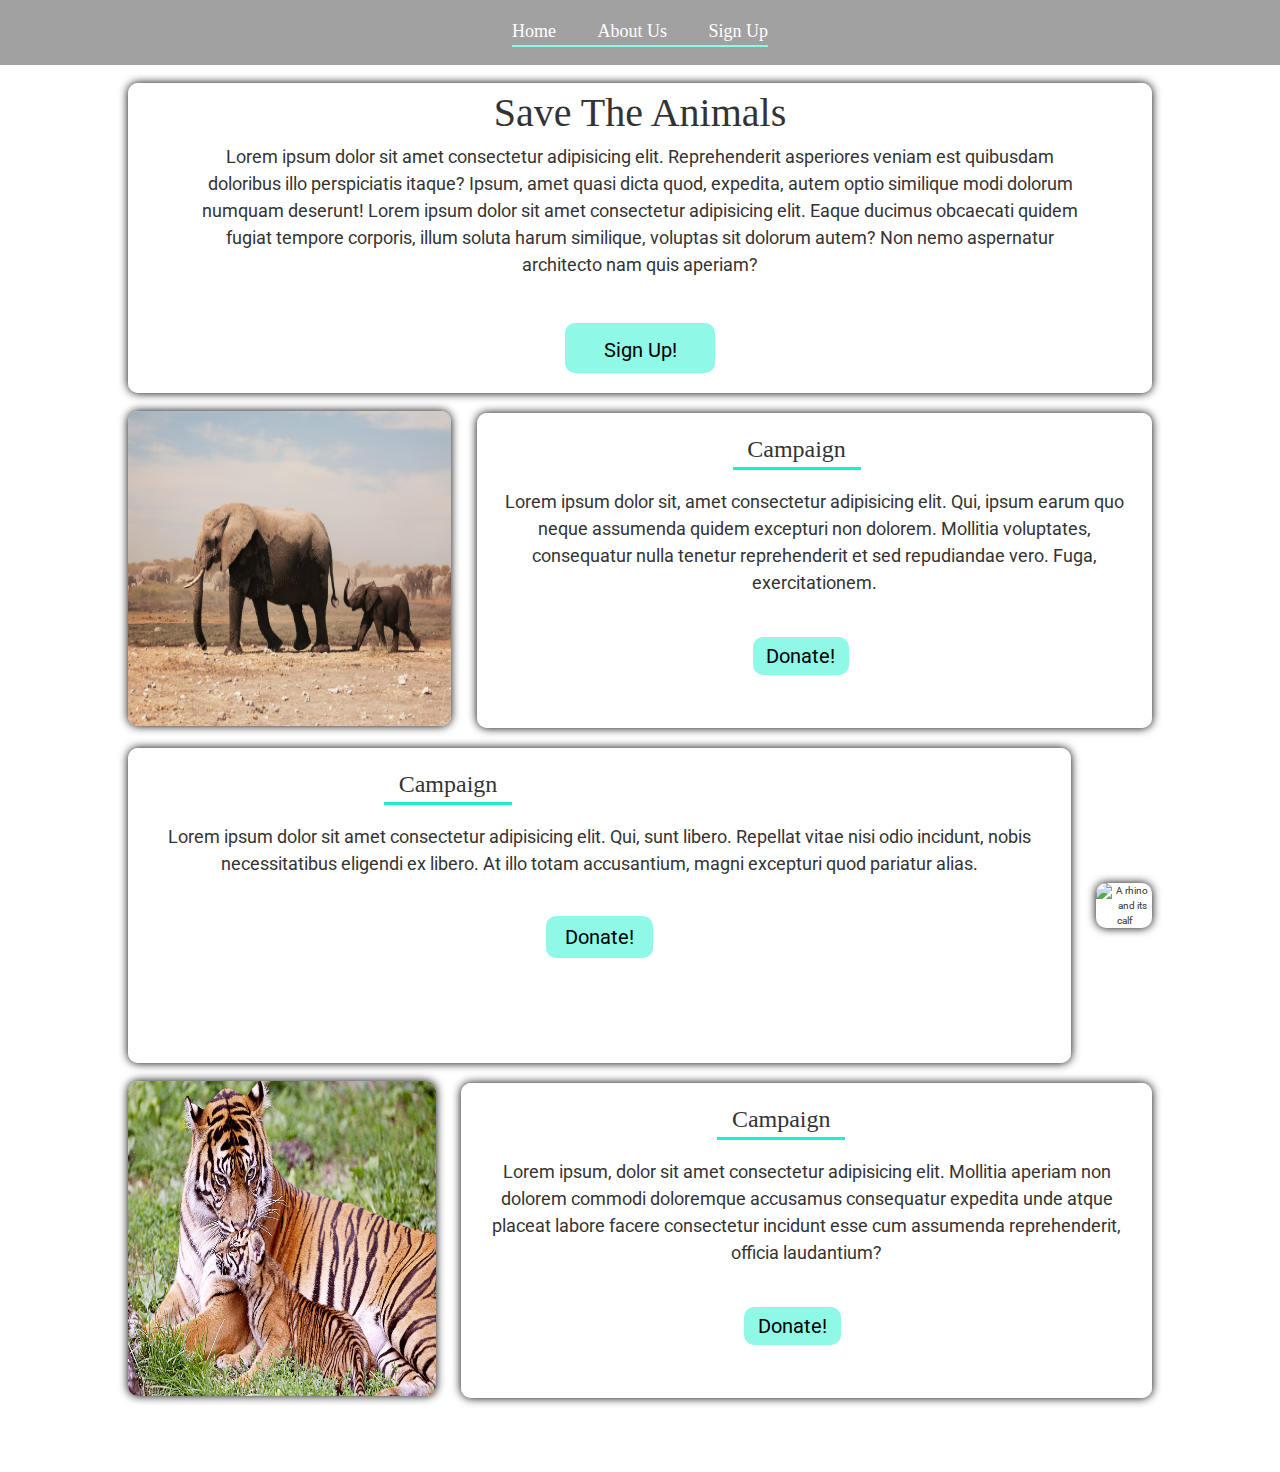
==== commit 705356b1: "fixed the button issue" ====
--- a/index.html
+++ b/index.html
@@ -56,7 +56,9 @@
             voluptates, consequatur nulla tenetur reprehenderit et sed
             repudiandae vero. Fuga, exercitationem.
           </p>
-          <a href="#donate">Donate!</a>
+          <a href="#donate">
+            Donate!
+          </a>
         </div>
       </div>
       <div class="campaign2">
@@ -77,7 +79,9 @@
             eligendi ex libero. At illo totam accusantium, magni excepturi quod
             pariatur alias.
           </p>
-          <a href="#donate">Donate!</a>
+          <a href="#donate">
+            Donate!
+          </a>
         </div>
       </div>
       <div class="campaign3">
@@ -98,16 +102,18 @@
             expedita unde atque placeat labore facere consectetur incidunt esse
             cum assumenda reprehenderit, officia laudantium?
           </p>
-          <a href="#donate">Donate!</a>
+          <a href="#donate">
+            Donate!
+          </a>
         </div>
       </div>
     </section>
     <footer>
-        <nav>
-            <a href="#Home">Home</a>
-            <a href="aboutUs.html">About Us</a>
-            <a href="#signUp">Sign Up</a>
-          </nav>
+      <nav>
+        <a href="#Home">Home</a>
+        <a href="aboutUs.html">About Us</a>
+        <a href="#signUp">Sign Up</a>
+      </nav>
     </footer>
   </body>
 </html>
--- a/CSS/index.css
+++ b/CSS/index.css
@@ -5,15 +5,6 @@
   -webkit-box-shadow: 0 0 10px black;
   box-shadow: 0 0 10px black;
 }
-.campaignstyle {
-  display: flex;
-  flex-direction: row;
-  justify-content: space-between;
-  align-items: center;
-  width: 80vw;
-  margin-bottom: 2vh;
-  text-align: center;
-}
 .ctext {
   background-color: rgba(255, 255, 255, 0.8);
   border-radius: 10px;
@@ -21,6 +12,7 @@
   height: 35vh;
   -webkit-box-shadow: 0 0 10px black;
   box-shadow: 0 0 10px black;
+  padding-bottom: 20%;
 }
 .h3text {
   font-size: 2.4rem;
@@ -34,9 +26,9 @@
 .cptext {
   font-size: 1.8rem;
   text-align: center;
-  padding: 2%;
+  padding: 0 2% 0 2%;
   line-height: 1.5;
-  margin-bottom: 2vh;
+  margin-bottom: 5vh;
 }
 .btnstyle {
   background-color: #8ff8e7;
@@ -48,7 +40,6 @@
   text-align: center;
   padding: 1% 2% 1% 2%;
   text-decoration: none;
-  margin-top: 2vh;
   margin-right: 4%;
 }
 .phonewidth {
@@ -389,7 +380,7 @@
   padding-bottom: 5vh;
 }
 body .main-content .intro a {
-  background-color: #17f1ce;
+  background-color: #8ff8e7;
   color: black;
   width: 150px;
   height: 50px;
@@ -425,7 +416,7 @@
 body .campaigns .campaign1 {
   display: flex;
   flex-direction: row;
-  justify-content: space-between;
+  justify-content: center;
   align-items: center;
   width: 80vw;
   margin-bottom: 2vh;
@@ -476,16 +467,27 @@
   height: 35vh;
   -webkit-box-shadow: 0 0 10px black;
   box-shadow: 0 0 10px black;
+  padding-bottom: 20%;
 }
 @media (max-width: 800px) {
   body .campaigns .campaign1 .c1text {
-    width: 80vw;
+    display: flex;
+    flex-direction: column;
+    justify-content: space-between;
+    align-items: center;
+    height: 40vh;
+    width: 80vw;
+    font-size: 1.6rem;
   }
 }
 @media (max-width:500px) {
   body .campaigns .campaign1 .c1text {
-    width: 80vw;
-    height: 45vh;
+    display: flex;
+    flex-direction: column;
+    justify-content: space-between;
+    align-items: center;
+    width: 80vw;
+    height: 50vh;
     -webkit-box-shadow: 0 0 10px #17f1ce;
     box-shadow: 0 0 10px #17f1ce;
   }
@@ -502,21 +504,22 @@
 @media (max-width: 800px) {
   body .campaigns .campaign1 .c1text h3 {
     width: 20vw;
-    margin-left: 22rem;
+    margin-right: 18rem;
+    margin-top: 2rem;
   }
 }
 @media (max-width:500px) {
   body .campaigns .campaign1 .c1text h3 {
     width: 40vw;
-    margin-left: 25%;
+    margin-left: 18rem;
   }
 }
 body .campaigns .campaign1 .c1text p {
   font-size: 1.8rem;
   text-align: center;
-  padding: 2%;
+  padding: 0 2% 0 2%;
   line-height: 1.5;
-  margin-bottom: 2vh;
+  margin-bottom: 5vh;
 }
 body .campaigns .campaign1 .c1text a {
   background-color: #8ff8e7;
@@ -528,15 +531,23 @@
   text-align: center;
   padding: 1% 2% 1% 2%;
   text-decoration: none;
-  margin-top: 2vh;
   margin-right: 4%;
-}
-@media (max-width:500px) {
-  body .campaigns .campaign1 .c1text a:hover {
-    background-color: #17f1ce;
-    -webkit-box-shadow: 0 0 10px #17f1ce;
-    box-shadow: 0 0 10px #17f1ce;
-  }
+  margin-bottom: 2rem;
+}
+@media (max-width: 800px) {
+  body .campaigns .campaign1 .c1text a {
+    margin-top: 0;
+  }
+}
+@media (max-width:500px) {
+  body .campaigns .campaign1 .c1text a {
+    margin-bottom: 5rem;
+  }
+}
+body .campaigns .campaign1 .c1text a:hover {
+  background-color: #17f1ce;
+  -webkit-box-shadow: 0 0 10px #17f1ce;
+  box-shadow: 0 0 10px #17f1ce;
 }
 body .campaigns .campaign2 {
   display: flex;
@@ -544,7 +555,7 @@
   justify-content: center;
   align-items: center;
   width: 80vw;
-  margin-bottom: 4vh;
+  margin-bottom: 2vh;
   text-align: center;
 }
 @media (max-width: 800px) {
@@ -567,9 +578,9 @@
 body .campaigns .campaign2 .c2img img {
   border-radius: 10px;
   width: 70vw;
+  height: 35vh;
   -webkit-box-shadow: 0 0 10px black;
   box-shadow: 0 0 10px black;
-  height: 35vh;
 }
 @media (max-width: 800px) {
   body .campaigns .campaign2 .c2img img {
@@ -588,22 +599,29 @@
 body .campaigns .campaign2 .c2text {
   background-color: rgba(255, 255, 255, 0.8);
   border-radius: 10px;
-  margin-right: 2vw;
+  margin-left: 2vw;
   height: 35vh;
   -webkit-box-shadow: 0 0 10px black;
   box-shadow: 0 0 10px black;
+  padding-bottom: 20%;
+  margin-left: 0;
+  margin-right: 2vw;
 }
 @media (max-width: 800px) {
   body .campaigns .campaign2 .c2text {
-    width: 80vw;
+    display: flex;
+    flex-direction: column;
+    justify-content: space-between;
+    align-items: center;
+    width: 80vw;
+    height: 40vh;
+    font-size: 1.6rem;
   }
 }
 @media (max-width:500px) {
   body .campaigns .campaign2 .c2text {
     width: 80vw;
-    height: 45vh;
-    margin-right: 0;
-    margin-left: 2%;
+    height: 46vh;
     -webkit-box-shadow: 0 0 10px #17f1ce;
     box-shadow: 0 0 10px #17f1ce;
   }
@@ -620,21 +638,22 @@
 @media (max-width: 800px) {
   body .campaigns .campaign2 .c2text h3 {
     width: 20vw;
-    margin-left: 22rem;
+    margin-right: 18rem;
+    margin-top: 2rem;
   }
 }
 @media (max-width:500px) {
   body .campaigns .campaign2 .c2text h3 {
     width: 40vw;
-    margin-left: 25%;
+    margin-left: 18rem;
   }
 }
 body .campaigns .campaign2 .c2text p {
   font-size: 1.8rem;
   text-align: center;
-  padding: 2%;
+  padding: 0 2% 0 2%;
   line-height: 1.5;
-  margin-bottom: 2vh;
+  margin-bottom: 5vh;
 }
 body .campaigns .campaign2 .c2text a {
   background-color: #8ff8e7;
@@ -646,32 +665,30 @@
   text-align: center;
   padding: 1% 2% 1% 2%;
   text-decoration: none;
-  margin-top: 2vh;
   margin-right: 4%;
+  margin-bottom: 2rem;
   margin-right: 0;
-  margin-left: 4%;
 }
 @media (max-width: 800px) {
   body .campaigns .campaign2 .c2text a {
-    margin-right: 5rem;
+    margin-top: 0;
+    margin-bottom: 0;
   }
 }
 @media (max-width:500px) {
   body .campaigns .campaign2 .c2text a {
-    margin-left: 0;
-  }
-}
-@media (max-width:500px) {
-  body .campaigns .campaign2 .c2text a:hover {
-    background-color: #17f1ce;
-    -webkit-box-shadow: 0 0 10px #17f1ce;
-    box-shadow: 0 0 10px #17f1ce;
-  }
+    margin-bottom: 5rem;
+  }
+}
+body .campaigns .campaign2 .c2text a:hover {
+  background-color: #17f1ce;
+  -webkit-box-shadow: 0 0 10px #17f1ce;
+  box-shadow: 0 0 10px #17f1ce;
 }
 body .campaigns .campaign3 {
   display: flex;
   flex-direction: row;
-  justify-content: space-between;
+  justify-content: center;
   align-items: center;
   width: 80vw;
   margin-bottom: 2vh;
@@ -691,6 +708,7 @@
     flex-direction: column;
     justify-content: center;
     align-items: center;
+    margin-bottom: 4vh;
   }
 }
 body .campaigns .campaign3 .c3img img {
@@ -721,21 +739,23 @@
   height: 35vh;
   -webkit-box-shadow: 0 0 10px black;
   box-shadow: 0 0 10px black;
+  padding-bottom: 20%;
 }
 @media (max-width: 800px) {
   body .campaigns .campaign3 .c3text {
     display: flex;
     flex-direction: column;
-    justify-content: center;
-    align-items: center;
-    width: 80vw;
+    justify-content: space-between;
+    align-items: center;
+    width: 80vw;
+    height: 40vh;
     font-size: 1.6rem;
   }
 }
 @media (max-width:500px) {
   body .campaigns .campaign3 .c3text {
     width: 80vw;
-    height: 45vh;
+    height: 50vh;
     -webkit-box-shadow: 0 0 10px #17f1ce;
     box-shadow: 0 0 10px #17f1ce;
     margin-left: 0;
@@ -754,20 +774,22 @@
   body .campaigns .campaign3 .c3text h3 {
     width: 20vw;
     margin-right: 18rem;
+    margin-top: 2rem;
+    margin-bottom: 2rem;
   }
 }
 @media (max-width:500px) {
   body .campaigns .campaign3 .c3text h3 {
     width: 40vw;
-    margin-left: 25%;
+    margin-left: 18rem;
   }
 }
 body .campaigns .campaign3 .c3text p {
   font-size: 1.8rem;
   text-align: center;
-  padding: 2%;
+  padding: 0 2% 0 2%;
   line-height: 1.5;
-  margin-bottom: 2vh;
+  margin-bottom: 5vh;
 }
 body .campaigns .campaign3 .c3text a {
   background-color: #8ff8e7;
@@ -779,15 +801,23 @@
   text-align: center;
   padding: 1% 2% 1% 2%;
   text-decoration: none;
-  margin-top: 2vh;
   margin-right: 4%;
-}
-@media (max-width:500px) {
-  body .campaigns .campaign3 .c3text a:hover {
-    background-color: #17f1ce;
-    -webkit-box-shadow: 0 0 10px #17f1ce;
-    box-shadow: 0 0 10px #17f1ce;
-  }
+  margin-bottom: 2rem;
+}
+@media (max-width: 800px) {
+  body .campaigns .campaign3 .c3text a {
+    margin-top: 0;
+  }
+}
+@media (max-width:500px) {
+  body .campaigns .campaign3 .c3text a {
+    margin-bottom: 5rem;
+  }
+}
+body .campaigns .campaign3 .c3text a:hover {
+  background-color: #17f1ce;
+  -webkit-box-shadow: 0 0 10px #17f1ce;
+  box-shadow: 0 0 10px #17f1ce;
 }
 body footer nav {
   width: 20vw;
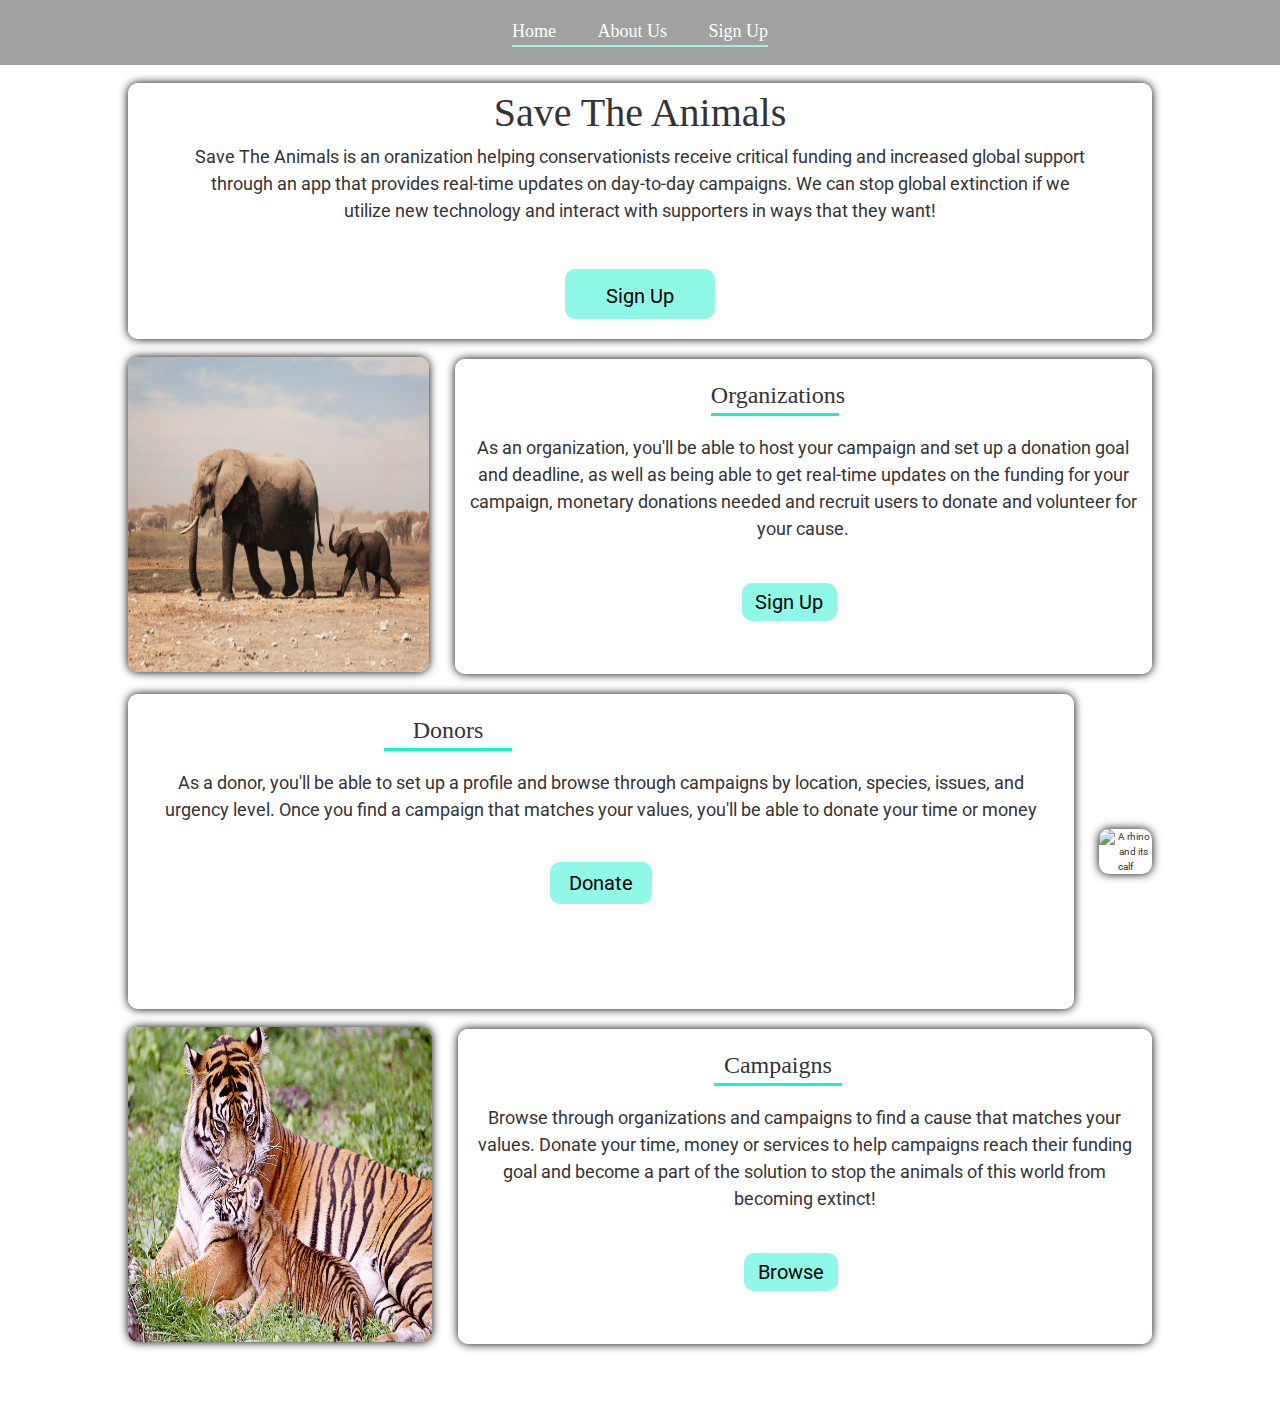
==== commit f73d5c12: "buttons link to their respective page" ====
--- a/index.html
+++ b/index.html
@@ -13,11 +13,11 @@
     <title>Save The Animals</title>
   </head>
   <body>
-    <header class="lpHeader">
+    <header class="lpHeader" id="Home">
       <nav>
-        <a href="index.html" id="Home">Home</a>
+        <a href="index.html">Home</a>
         <a href="aboutUs.html">About Us</a>
-        <a href="#signUp">Sign Up</a>
+        <a href="https://confident-meninsky-68dc2b.netlify.com/">Sign Up</a>
       </nav>
     </header>
 
@@ -25,15 +25,13 @@
       <div class="intro">
         <h1>Save The Animals</h1>
         <p>
-          Lorem ipsum dolor sit amet consectetur adipisicing elit. Reprehenderit
-          asperiores veniam est quibusdam doloribus illo perspiciatis itaque?
-          Ipsum, amet quasi dicta quod, expedita, autem optio similique modi
-          dolorum numquam deserunt! Lorem ipsum dolor sit amet consectetur
-          adipisicing elit. Eaque ducimus obcaecati quidem fugiat tempore
-          corporis, illum soluta harum similique, voluptas sit dolorum autem?
-          Non nemo aspernatur architecto nam quis aperiam?
+          Save The Animals is an oranization helping conservationists receive
+          critical funding and increased global support through an app that
+          provides real-time updates on day-to-day campaigns. We can stop global
+          extinction if we utilize new technology and interact with supporters
+          in ways that they want!
         </p>
-        <a href="#signUp">Sign Up!</a>
+        <a href="https://confident-meninsky-68dc2b.netlify.com/">Sign Up</a>
       </div>
     </section>
 
@@ -48,16 +46,16 @@
         </div>
         <div class="c1text">
           <h3>
-            Campaign
+            Organizations
           </h3>
           <p>
-            Lorem ipsum dolor sit, amet consectetur adipisicing elit. Qui, ipsum
-            earum quo neque assumenda quidem excepturi non dolorem. Mollitia
-            voluptates, consequatur nulla tenetur reprehenderit et sed
-            repudiandae vero. Fuga, exercitationem.
+            As an organization, you'll be able to host your campaign and set up
+            a donation goal and deadline, as well as being able to get real-time
+            updates on the funding for your campaign, monetary donations needed
+            and recruit users to donate and volunteer for your cause.
           </p>
-          <a href="#donate">
-            Donate!
+          <a href="https://confident-meninsky-68dc2b.netlify.com/">
+            Sign Up
           </a>
         </div>
       </div>
@@ -71,16 +69,16 @@
         </div>
         <div class="c2text">
           <h3>
-            Campaign
+            Donors
           </h3>
           <p>
-            Lorem ipsum dolor sit amet consectetur adipisicing elit. Qui, sunt
-            libero. Repellat vitae nisi odio incidunt, nobis necessitatibus
-            eligendi ex libero. At illo totam accusantium, magni excepturi quod
-            pariatur alias.
+            As a donor, you'll be able to set up a profile and browse through
+            campaigns by location, species, issues, and urgency level. Once you
+            find a campaign that matches your values, you'll be able to donate
+            your time or money
           </p>
-          <a href="#donate">
-            Donate!
+          <a href="https://confident-meninsky-68dc2b.netlify.com/">
+            Donate
           </a>
         </div>
       </div>
@@ -94,16 +92,16 @@
         </div>
         <div class="c3text">
           <h3>
-            Campaign
+            Campaigns
           </h3>
           <p>
-            Lorem ipsum, dolor sit amet consectetur adipisicing elit. Mollitia
-            aperiam non dolorem commodi doloremque accusamus consequatur
-            expedita unde atque placeat labore facere consectetur incidunt esse
-            cum assumenda reprehenderit, officia laudantium?
+            Browse through organizations and campaigns to find a cause that
+            matches your values. Donate your time, money or services to help
+            campaigns reach their funding goal and become a part of the solution
+            to stop the animals of this world from becoming extinct!
           </p>
-          <a href="#donate">
-            Donate!
+          <a href="https://confident-meninsky-68dc2b.netlify.com/campaigns">
+            Browse
           </a>
         </div>
       </div>
@@ -112,7 +110,7 @@
       <nav>
         <a href="#Home">Home</a>
         <a href="aboutUs.html">About Us</a>
-        <a href="#signUp">Sign Up</a>
+        <a href="https://confident-meninsky-68dc2b.netlify.com/">Sign Up</a>
       </nav>
     </footer>
   </body>
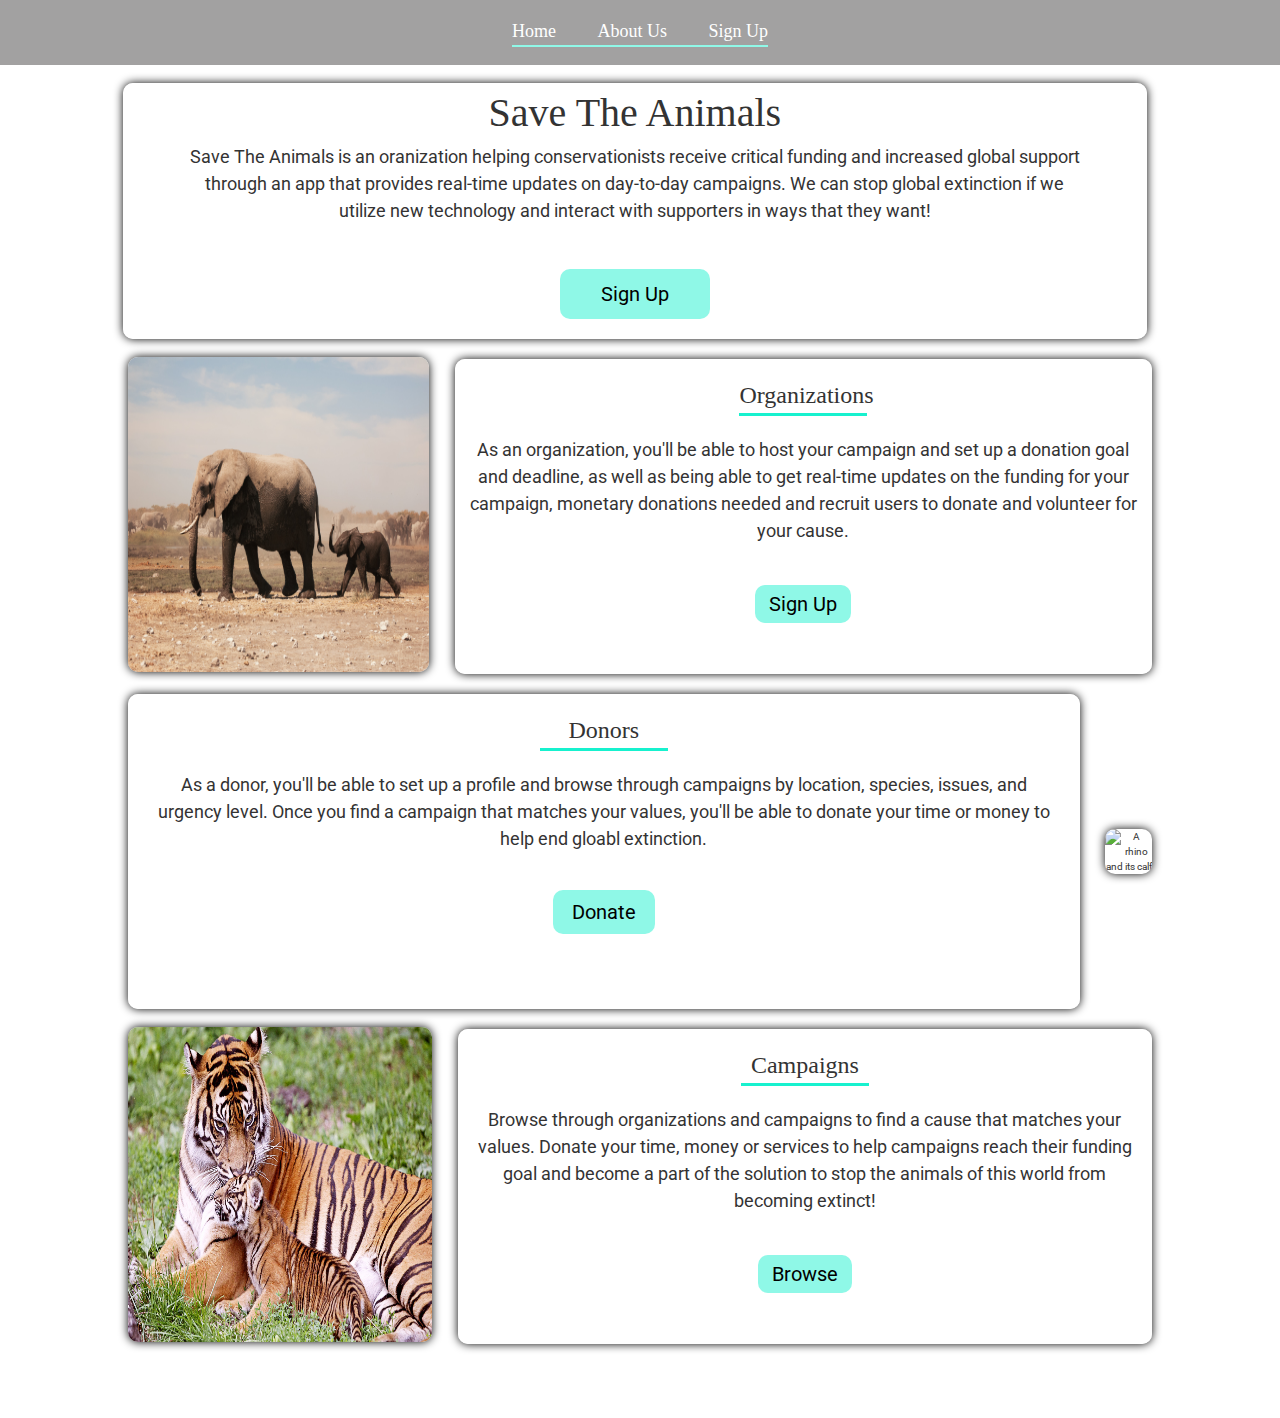
==== commit b9204c7e: "made some changes for super small screens" ====
--- a/index.html
+++ b/index.html
@@ -10,6 +10,7 @@
     />
     <link href="CSS/index.css" rel="stylesheet" />
 
+    <link rel="icon" href="images/favicon-32x32.png" />
     <title>Save The Animals</title>
   </head>
   <body>
@@ -54,7 +55,7 @@
             updates on the funding for your campaign, monetary donations needed
             and recruit users to donate and volunteer for your cause.
           </p>
-          <a href="https://confident-meninsky-68dc2b.netlify.com/">
+          <a href="https://confident-meninsky-68dc2b.netlify.com/organization">
             Sign Up
           </a>
         </div>
@@ -75,7 +76,7 @@
             As a donor, you'll be able to set up a profile and browse through
             campaigns by location, species, issues, and urgency level. Once you
             find a campaign that matches your values, you'll be able to donate
-            your time or money
+            your time or money to help end gloabl extinction.
           </p>
           <a href="https://confident-meninsky-68dc2b.netlify.com/">
             Donate
--- a/CSS/index.css
+++ b/CSS/index.css
@@ -15,13 +15,21 @@
   padding-bottom: 20%;
 }
 .h3text {
+  display: flex;
+  justify-content: center;
   font-size: 2.4rem;
-  text-align: center;
-  padding-top: 2vh;
-  margin-bottom: 2vh;
+  content: "";
+  /* This is necessary for the pseudo element to work. */
+  display: block;
+  /* This will put the pseudo element on its own line. */
+  margin: 0 auto;
+  /* This will center the border. */
+  width: 10vw;
+  /* Change this to whatever width you want. */
+  margin-bottom: 2rem;
+  margin-top: 2vh;
   border-bottom: 3px solid #17f1ce;
-  width: 10vw;
-  margin-left: 20vw;
+  /* This creates the border. Replace black with whatever color you want. */
 }
 .cptext {
   font-size: 1.8rem;
@@ -40,7 +48,6 @@
   text-align: center;
   padding: 1% 2% 1% 2%;
   text-decoration: none;
-  margin-right: 4%;
 }
 .phonewidth {
   width: 100vw;
@@ -183,14 +190,14 @@
 }
 html,
 body {
-  font-family: 'Roboto', sans-serif;
+  font-family: "Roboto", sans-serif;
 }
 h1,
 h2,
 h3,
 h4,
 h5 {
-  font-family: 'Noto', serif;
+  font-family: "Noto", serif;
 }
 h1 {
   font-size: 4rem;
@@ -238,6 +245,12 @@
   flex-direction: column;
   justify-content: center;
   align-items: center;
+  background-color: rgba(123, 121, 121, 0.7);
+}
+@media (max-width:500px) {
+  .lpHeader {
+    background-color: white;
+  }
 }
 .lpHeader nav {
   width: 20vw;
@@ -343,7 +356,7 @@
   border-radius: 10px;
   background-color: rgba(255, 255, 255, 0.8);
   width: 80vw;
-  margin-left: 10%;
+  margin-left: 9.6%;
   height: 55;
   -webkit-box-shadow: 0 0 10px black;
   box-shadow: 0 0 10px black;
@@ -356,6 +369,16 @@
     margin-bottom: 4vh;
     -webkit-box-shadow: 0 0 10px #17f1ce;
     box-shadow: 0 0 10px #17f1ce;
+  }
+}
+@media (max-width: 330px) {
+  body .main-content .intro {
+    height: 100vh;
+  }
+}
+@media (max-width: 360px) {
+  body .main-content .intro h1 {
+    font-size: 2.8rem;
   }
 }
 @media (max-width:500px) {
@@ -387,7 +410,7 @@
   border-radius: 10px;
   font-size: 2rem;
   text-align: center;
-  padding-top: 12px;
+  padding-top: 10px;
   text-decoration: none;
   margin-bottom: 2rem;
 }
@@ -428,6 +451,7 @@
     flex-direction: column;
     justify-content: center;
     align-items: center;
+    margin-bottom: 4vh;
   }
 }
 @media (max-width:500px) {
@@ -449,13 +473,13 @@
 @media (max-width: 800px) {
   body .campaigns .campaign1 .c1img img {
     width: 80vw;
+    margin: 0 0 0 0;
   }
 }
 @media (max-width:500px) {
   body .campaigns .campaign1 .c1img img {
     width: 80vw;
-    margin-left: 1.5%;
-    margin-bottom: 1vh;
+    margin: 0 0 1vh 0;
     -webkit-box-shadow: 0 0 10px #f1173a;
     box-shadow: 0 0 10px #f1173a;
   }
@@ -475,9 +499,10 @@
     flex-direction: column;
     justify-content: space-between;
     align-items: center;
-    height: 40vh;
+    height: 38vh;
     width: 80vw;
     font-size: 1.6rem;
+    margin: 0 0 0 0;
   }
 }
 @media (max-width:500px) {
@@ -490,28 +515,66 @@
     height: 50vh;
     -webkit-box-shadow: 0 0 10px #17f1ce;
     box-shadow: 0 0 10px #17f1ce;
+    margin: 0 0 0 0;
+  }
+}
+@media (max-width: 450px) {
+  body .campaigns .campaign1 .c1text {
+    height: 50vh;
+  }
+}
+@media (max-width: 390px) {
+  body .campaigns .campaign1 .c1text {
+    height: 60vh;
+  }
+}
+@media (max-width: 360px) {
+  body .campaigns .campaign1 .c1text {
+    height: 60vh;
+  }
+}
+@media (max-width: 330px) {
+  body .campaigns .campaign1 .c1text {
+    height: 70vh;
   }
 }
 body .campaigns .campaign1 .c1text h3 {
+  display: flex;
+  justify-content: center;
   font-size: 2.4rem;
-  text-align: center;
-  padding-top: 2vh;
-  margin-bottom: 2vh;
+  content: "";
+  /* This is necessary for the pseudo element to work. */
+  display: block;
+  /* This will put the pseudo element on its own line. */
+  margin: 0 auto;
+  /* This will center the border. */
+  width: 10vw;
+  /* Change this to whatever width you want. */
+  margin-bottom: 2rem;
+  margin-top: 2vh;
   border-bottom: 3px solid #17f1ce;
-  width: 10vw;
-  margin-left: 20vw;
+  /* This creates the border. Replace black with whatever color you want. */
 }
 @media (max-width: 800px) {
   body .campaigns .campaign1 .c1text h3 {
     width: 20vw;
-    margin-right: 18rem;
     margin-top: 2rem;
   }
 }
 @media (max-width:500px) {
   body .campaigns .campaign1 .c1text h3 {
-    width: 40vw;
-    margin-left: 18rem;
+    text-align: center;
+    content: "";
+    /* This is necessary for the pseudo element to work. */
+    display: block;
+    /* This will put the pseudo element on its own line. */
+    margin: 0 auto;
+    /* This will center the border. */
+    width: 45%;
+    /* Change this to whatever width you want. */
+    margin-top: 1vh;
+    border-bottom: 2px solid #f1173a;
+    /* This creates the border. Replace black with whatever color you want. */
   }
 }
 body .campaigns .campaign1 .c1text p {
@@ -531,17 +594,11 @@
   text-align: center;
   padding: 1% 2% 1% 2%;
   text-decoration: none;
-  margin-right: 4%;
   margin-bottom: 2rem;
 }
 @media (max-width: 800px) {
   body .campaigns .campaign1 .c1text a {
     margin-top: 0;
-  }
-}
-@media (max-width:500px) {
-  body .campaigns .campaign1 .c1text a {
-    margin-bottom: 5rem;
   }
 }
 body .campaigns .campaign1 .c1text a:hover {
@@ -564,6 +621,7 @@
     flex-direction: column;
     justify-content: center;
     align-items: center;
+    margin-bottom: 4vh;
   }
 }
 @media (max-width:500px) {
@@ -590,8 +648,7 @@
 @media (max-width:500px) {
   body .campaigns .campaign2 .c2img img {
     width: 80vw;
-    margin-left: 1.5%;
-    margin-bottom: 1vh;
+    margin: 0 0 1vh 0;
     -webkit-box-shadow: 0 0 10px #f1173a;
     box-shadow: 0 0 10px #f1173a;
   }
@@ -614,8 +671,9 @@
     justify-content: space-between;
     align-items: center;
     width: 80vw;
-    height: 40vh;
+    height: 38vh;
     font-size: 1.6rem;
+    margin-right: 0;
   }
 }
 @media (max-width:500px) {
@@ -626,26 +684,62 @@
     box-shadow: 0 0 10px #17f1ce;
   }
 }
+@media (max-width: 450px) {
+  body .campaigns .campaign2 .c2text {
+    height: 50vh;
+  }
+}
+@media (max-width: 390px) {
+  body .campaigns .campaign2 .c2text {
+    height: 60vh;
+  }
+}
+@media (max-width: 360px) {
+  body .campaigns .campaign2 .c2text {
+    height: 60vh;
+  }
+}
+@media (max-width: 330px) {
+  body .campaigns .campaign2 .c2text {
+    height: 70vh;
+  }
+}
 body .campaigns .campaign2 .c2text h3 {
+  display: flex;
+  justify-content: center;
   font-size: 2.4rem;
-  text-align: center;
-  padding-top: 2vh;
-  margin-bottom: 2vh;
+  content: "";
+  /* This is necessary for the pseudo element to work. */
+  display: block;
+  /* This will put the pseudo element on its own line. */
+  margin: 0 auto;
+  /* This will center the border. */
+  width: 10vw;
+  /* Change this to whatever width you want. */
+  margin-bottom: 2rem;
+  margin-top: 2vh;
   border-bottom: 3px solid #17f1ce;
-  width: 10vw;
-  margin-left: 20vw;
+  /* This creates the border. Replace black with whatever color you want. */
 }
 @media (max-width: 800px) {
   body .campaigns .campaign2 .c2text h3 {
     width: 20vw;
-    margin-right: 18rem;
     margin-top: 2rem;
   }
 }
 @media (max-width:500px) {
   body .campaigns .campaign2 .c2text h3 {
-    width: 40vw;
-    margin-left: 18rem;
+    content: "";
+    /* This is necessary for the pseudo element to work. */
+    display: block;
+    /* This will put the pseudo element on its own line. */
+    margin: 0 auto;
+    /* This will center the border. */
+    width: 20vw;
+    /* Change this to whatever width you want. */
+    margin: 1vh 0 3vh 0;
+    border-bottom: 2px solid #f1173a;
+    /* This creates the border. Replace black with whatever color you want. */
   }
 }
 body .campaigns .campaign2 .c2text p {
@@ -665,7 +759,6 @@
   text-align: center;
   padding: 1% 2% 1% 2%;
   text-decoration: none;
-  margin-right: 4%;
   margin-bottom: 2rem;
   margin-right: 0;
 }
@@ -700,6 +793,7 @@
     flex-direction: column;
     justify-content: center;
     align-items: center;
+    margin-bottom: 4vh;
   }
 }
 @media (max-width:500px) {
@@ -726,8 +820,7 @@
 @media (max-width:500px) {
   body .campaigns .campaign3 .c3img img {
     width: 80vw;
-    margin-left: 1.5%;
-    margin-bottom: 1vh;
+    margin: 0 0 1vh 0;
     -webkit-box-shadow: 0 0 10px #f1173a;
     box-shadow: 0 0 10px #f1173a;
   }
@@ -748,8 +841,9 @@
     justify-content: space-between;
     align-items: center;
     width: 80vw;
-    height: 40vh;
+    height: 38vh;
     font-size: 1.6rem;
+    margin-left: 0;
   }
 }
 @media (max-width:500px) {
@@ -761,27 +855,58 @@
     margin-left: 0;
   }
 }
+@media (max-width: 390px) {
+  body .campaigns .campaign3 .c3text {
+    height: 60vh;
+  }
+}
+@media (max-width: 360px) {
+  body .campaigns .campaign3 .c3text {
+    height: 60vh;
+  }
+}
+@media (max-width: 330px) {
+  body .campaigns .campaign3 .c3text {
+    height: 70vh;
+  }
+}
 body .campaigns .campaign3 .c3text h3 {
+  display: flex;
+  justify-content: center;
   font-size: 2.4rem;
-  text-align: center;
-  padding-top: 2vh;
-  margin-bottom: 2vh;
+  content: "";
+  /* This is necessary for the pseudo element to work. */
+  display: block;
+  /* This will put the pseudo element on its own line. */
+  margin: 0 auto;
+  /* This will center the border. */
+  width: 10vw;
+  /* Change this to whatever width you want. */
+  margin-bottom: 2rem;
+  margin-top: 2vh;
   border-bottom: 3px solid #17f1ce;
-  width: 10vw;
-  margin-left: 20vw;
+  /* This creates the border. Replace black with whatever color you want. */
 }
 @media (max-width: 800px) {
   body .campaigns .campaign3 .c3text h3 {
     width: 20vw;
-    margin-right: 18rem;
     margin-top: 2rem;
     margin-bottom: 2rem;
   }
 }
 @media (max-width:500px) {
   body .campaigns .campaign3 .c3text h3 {
-    width: 40vw;
-    margin-left: 18rem;
+    content: "";
+    /* This is necessary for the pseudo element to work. */
+    display: block;
+    /* This will put the pseudo element on its own line. */
+    margin: 0 auto;
+    /* This will center the border. */
+    width: 30vw;
+    /* Change this to whatever width you want. */
+    margin: 1vh 0 2vh 0;
+    border-bottom: 2px solid #f1173a;
+    /* This creates the border. Replace black with whatever color you want. */
   }
 }
 body .campaigns .campaign3 .c3text p {
@@ -801,7 +926,6 @@
   text-align: center;
   padding: 1% 2% 1% 2%;
   text-decoration: none;
-  margin-right: 4%;
   margin-bottom: 2rem;
 }
 @media (max-width: 800px) {
@@ -836,7 +960,9 @@
 @media (max-width: 800px) {
   body footer nav {
     width: 40vw;
-    margin-left: 23rem;
+    text-align: center;
+    margin: 0 auto;
+    margin-bottom: 2vh;
   }
 }
 @media (max-width:500px) {
@@ -845,6 +971,17 @@
     margin: 1vh 0vw 1vh 25vw;
     border-bottom: 2px solid black;
     border-top: 2px solid black;
+  }
+}
+@media (max-width: 330px) {
+  body footer nav {
+    display: flex;
+    flex-direction: row;
+    justify-content: space-between;
+    align-items: center;
+    width: 60vw;
+    margin: 0 auto;
+    margin-bottom: 2vh;
   }
 }
 body footer nav a {
@@ -947,11 +1084,8 @@
     border-bottom: 2px solid #8ff8e7;
   }
 }
-#section-a {
-  background: #fff;
-}
 #section-a h2 {
-  font-size: 2.3rem;
+  font-size: 3rem;
   text-align: center;
 }
 #section-a .bottom-line {
@@ -959,7 +1093,7 @@
   width: 10rem;
   background: red;
   display: block;
-  margin: 0 auto 1rem auto;
+  margin: 0 auto 2.6rem auto;
 }
 #section-a .members {
   display: flex;
@@ -974,6 +1108,11 @@
     flex-wrap: nowrap;
   }
 }
+@media (max-width: 800px) {
+  #section-a .members {
+    justify-content: space-evenly;
+  }
+}
 #section-a .members .member {
   width: 30%;
   margin-bottom: 1.4rem;
@@ -989,12 +1128,12 @@
   }
 }
 #section-a .members .member h2 {
-  font-size: 2rem;
+  font-size: 2.5rem;
   font-family: "Noto Serif", serif;
   text-align: center;
 }
 #section-a .members .member p {
-  font-size: 1.2rem;
+  font-size: 1.4rem;
   font-family: "Roboto", sans-serif;
   text-align: center;
   padding: 0 1.5rem;
@@ -1003,12 +1142,21 @@
 @media (max-width: 800px) {
   #section-a .members .member p {
     padding: 0rem;
-    font-size: 1rem;
+    font-size: 1.3rem;
   }
 }
 @media (max-width:500px) {
   #section-a .members .member p {
     padding: 0 2rem;
+  }
+}
+#section-a .members .member .role {
+  font-size: 2.2rem;
+  color: #17f1ce;
+}
+@media (max-width: 800px) {
+  #section-a .members .member .role {
+    font-size: 2.5rem;
   }
 }
 #section-a .members .member .team-image {
